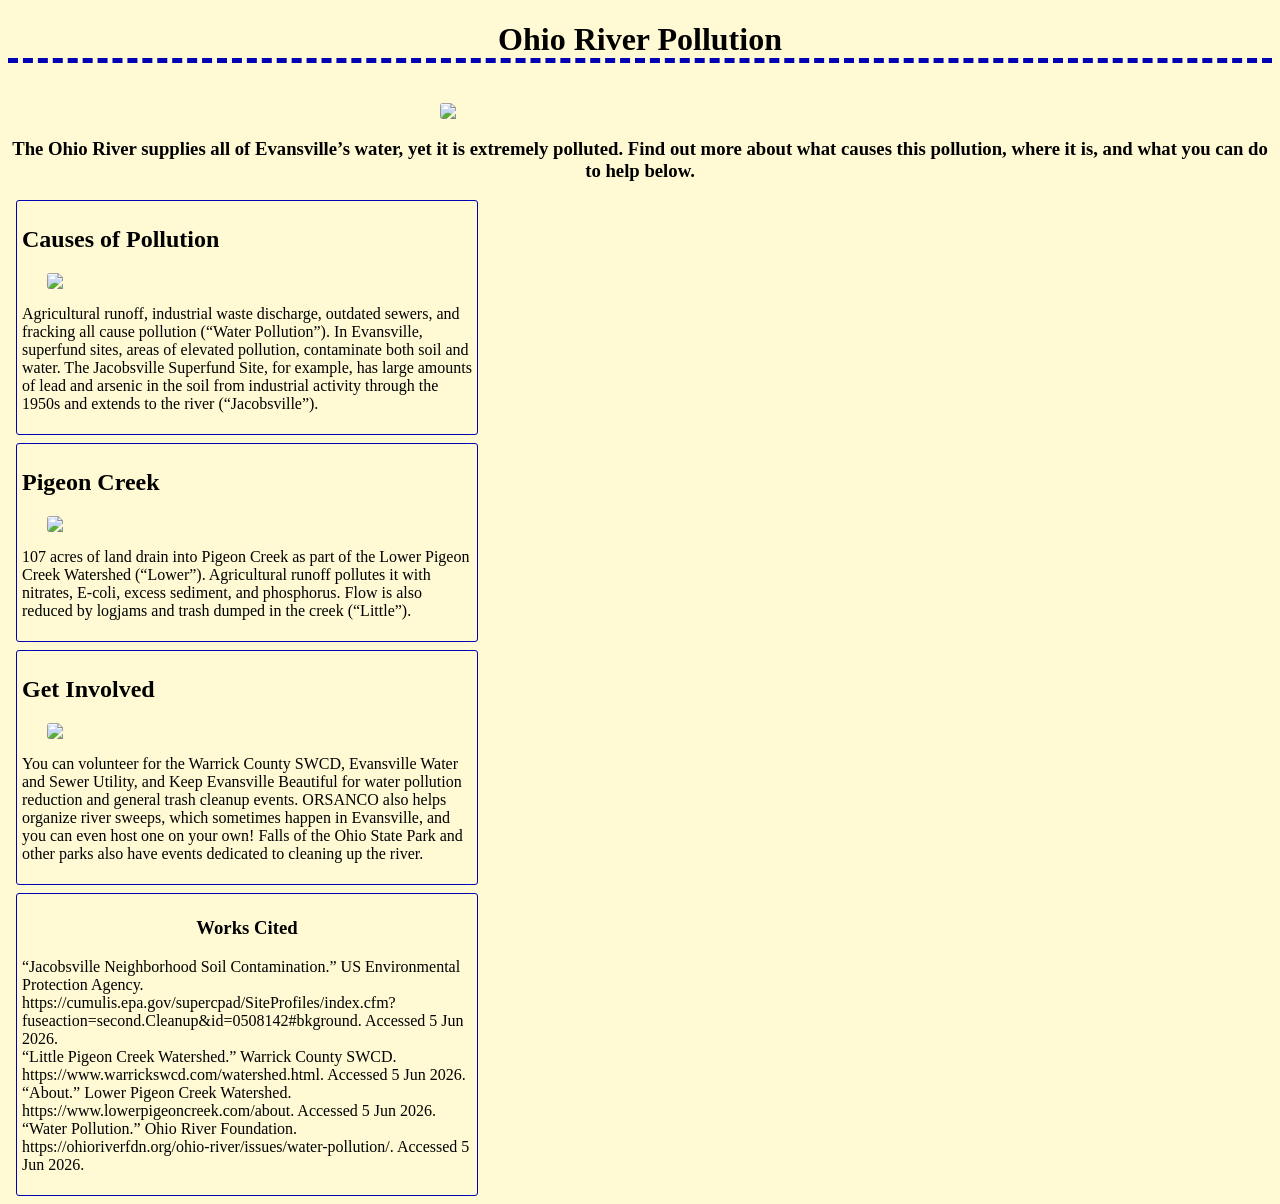
==== index.html @ 0ea4a551 "Mess with cards" ====
<!DOCTYPE html>
<html>

<head>
  <title>Website for Change</title>
  <link href="style.css" rel="stylesheet" type="text/css" />
</head>

<body>
  <h1>Ohio River Pollution</h1>
  <br>
  <!-- Change the image below to one you want to use. -->
  <img
    src="https://www.courierpress.com/gcdn/-mm-/7a24e062f9c97253be5fe257a14c345c5b08b4de/c=0-159-1997-1287/local/-/media/2018/06/26/INGroup/Evansville/636656461226740994-20180622-kcmarinapointeview.JPG?width=660&height=373&fit=crop&format=pjpg&auto=webp">
  <h3> The Ohio River supplies all of Evansville’s water, yet it is extremely polluted. Find out more about what causes
    this pollution, where it is, and what you can do to help below.</h2>
    <div class="section-container">
      <div class="section">
        <h2>Causes of Pollution</h2>
        <img src="https://npr.brightspotcdn.com/74/9f/9ac2e929409ba7466819f3d42714/flood.jpg">
        <!-- Add text, images, and links for section 1 below. -->
        <p>Agricultural runoff, industrial waste discharge, outdated sewers, and fracking all cause pollution (“Water
          Pollution”). In Evansville, superfund sites, areas of elevated pollution, contaminate both soil and water. The
          Jacobsville Superfund Site, for example, has large amounts of lead and arsenic in the soil from industrial
          activity through the 1950s and extends to the river (“Jacobsville”).</p>


      </div>
      <div class="section">
        <h2>Pigeon Creek</h2>
        <!-- Add text, images, and links for section 2 below. -->
        <img
          src="https://www.courierpress.com/gcdn/presto/2019/07/24/PEVC/3b542f86-51b1-403f-b3e9-853842a06d36-Pigeon_Creek_02.JPG?crop=4938,2778,x0,y508">
        <p>107 acres of land drain into Pigeon Creek as part of the Lower Pigeon Creek Watershed (“Lower”). Agricultural
          runoff pollutes it with nitrates, E-coli, excess sediment, and phosphorus. Flow is also reduced by logjams and
          trash dumped in the creek (“Little”).
        </p>

      </div>
      <div class="section">
        <h2>Get Involved</h2>
        <!-- Add text, images, and links for section 3 below. -->
        <img
          src="https://images.squarespace-cdn.com/content/v1/5d89357a7bee2411b83265e4/48ced325-f330-46ae-9926-17168cbb31d2/HW-Layer_2024-05_51+SM.jpg">
        <p>You can volunteer for the Warrick County SWCD, Evansville Water and Sewer Utility, and Keep Evansville
          Beautiful for water pollution reduction and general trash cleanup events. ORSANCO also helps organize river
          sweeps, which sometimes happen in Evansville, and you can even host one on your own! Falls of the Ohio State
          Park and other parks also have events dedicated to cleaning up the river.</p>

      </div>
    </div>
    <div>
      <div class="section">
        <h3>Works Cited</h3>
        <p>
          “Jacobsville Neighborhood Soil Contamination.” US Environmental Protection Agency.
          https://cumulis.epa.gov/supercpad/SiteProfiles/index.cfm?fuseaction=second.Cleanup&id=0508142#bkground.
          Accessed
          5 Jun 2026. <br>
          “Little Pigeon Creek Watershed.” Warrick County SWCD. https://www.warrickswcd.com/watershed.html. Accessed 5
          Jun
          2026. <br>
          “About.” Lower Pigeon Creek Watershed. https://www.lowerpigeoncreek.com/about. Accessed 5 Jun 2026. <br>
          “Water Pollution.” Ohio River Foundation. https://ohioriverfdn.org/ohio-river/issues/water-pollution/.
          Accessed
          5 Jun 2026. <br>

        </p>
      </div>
    </div>
</body>

</html>
---- style.css ----
/* The code below centers the text of all h1's on the page. */

h1 {
    text-align:center;
    border-bottom: 5px dashed rgb(0, 0, 181);
    
}

/* The code below centers all images on the page and gives them a width of 400px. */
img {
  display: block;
  margin-left: auto;
  margin-right: auto;
  border-radius: 3px;
  width:400px;
}

/* The code below centers the text of all h2's on the page. */
h3 {
    text-align:center;
}

/* The code below aligns all the sections horizontally on the bottom. */
.section-container {
    display:flexbox;
    justify-content: flex-start;
}

/* The code below a solid black border to section and puts space between them (the margin). */
.section {
    width: 450px;
    border: 1px rgb(0, 0, 181) ridge;
    margin: 8px;
    padding: 5px;
    border-radius: 3px;
}

body{
    background-color: rgb(255, 250, 212);
}
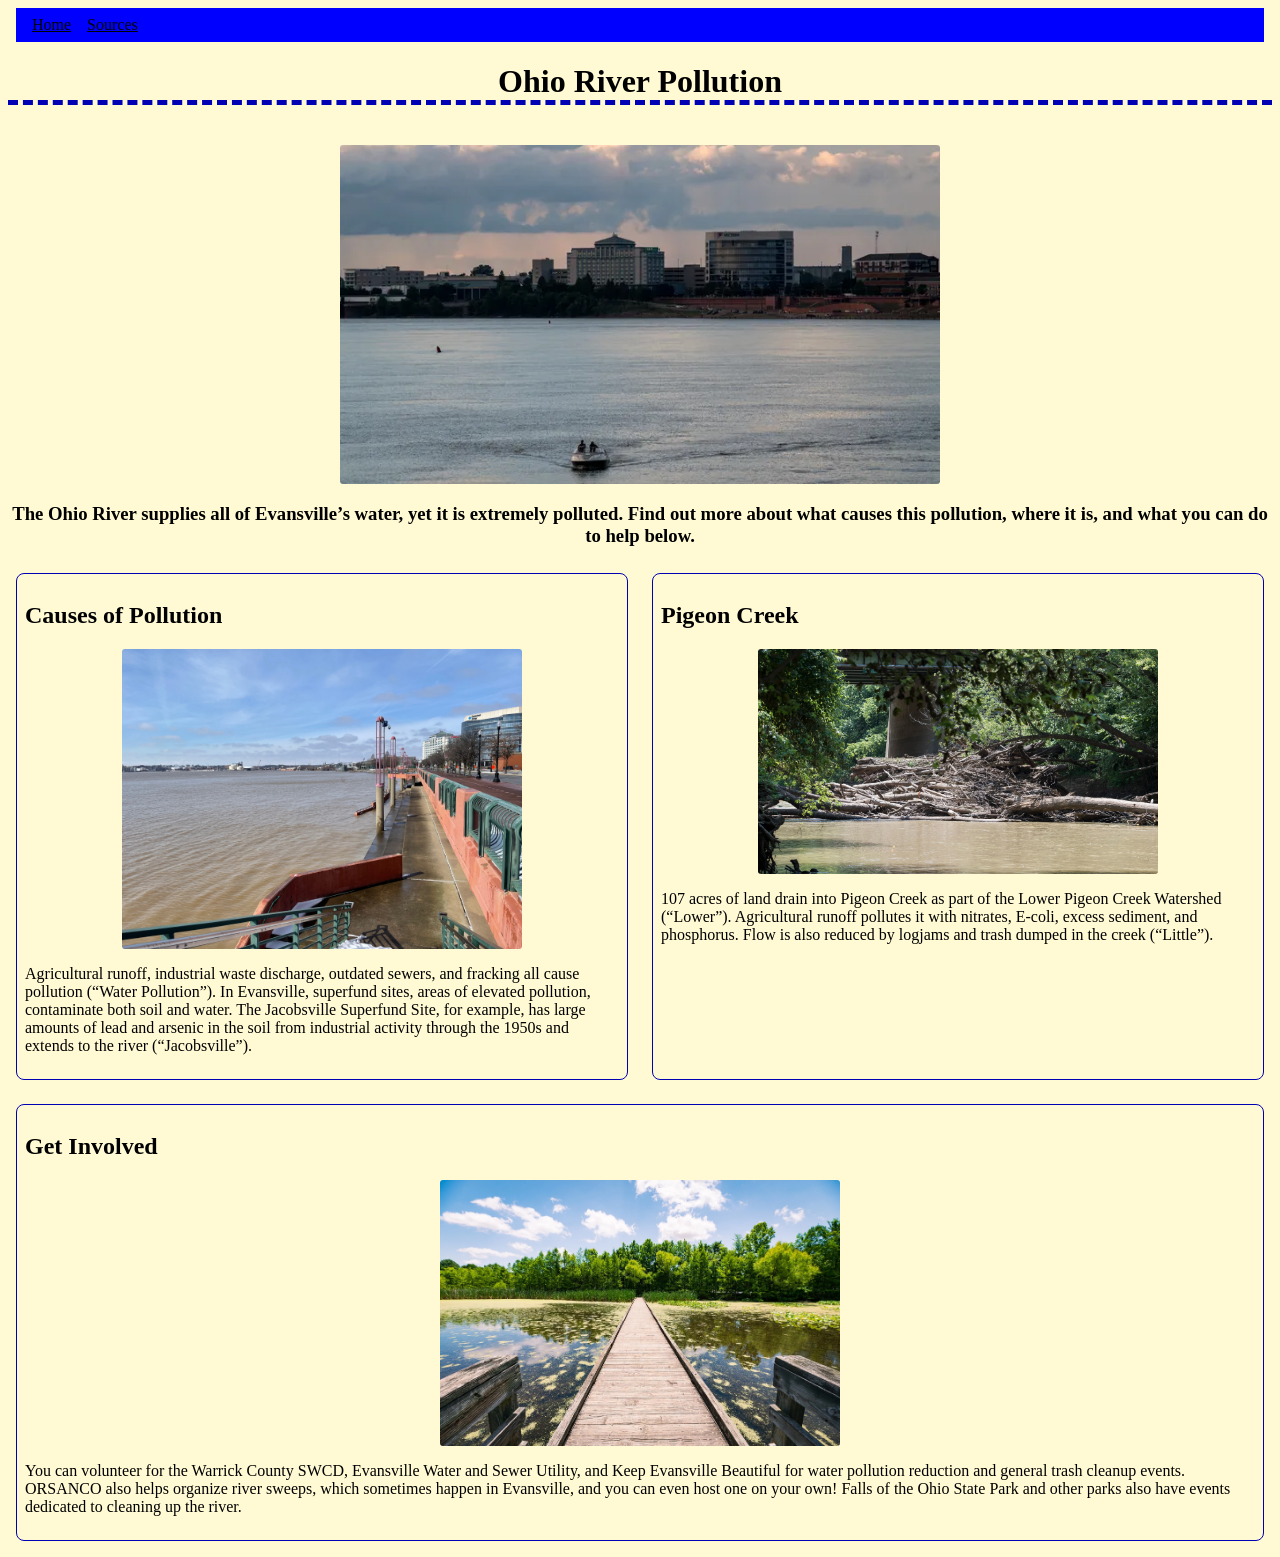
==== commit 44563ba5: "Major Revision 1 Move images to files, make separate sources page" ====
--- a/index.html
+++ b/index.html
@@ -7,17 +7,21 @@
 </head>
 
 <body>
+  <div class="navbar">
+    <a href = "index.html">Home</a>
+    <a href = "sources.html">Sources</a>
+  </div>
+
   <h1>Ohio River Pollution</h1>
   <br>
   <!-- Change the image below to one you want to use. -->
-  <img
-    src="https://www.courierpress.com/gcdn/-mm-/7a24e062f9c97253be5fe257a14c345c5b08b4de/c=0-159-1997-1287/local/-/media/2018/06/26/INGroup/Evansville/636656461226740994-20180622-kcmarinapointeview.JPG?width=660&height=373&fit=crop&format=pjpg&auto=webp">
+  <img style="width: 600px" alt="Boat on Ohio River" src="Assets\boat-on-ohio.webp">
   <h3> The Ohio River supplies all of Evansville’s water, yet it is extremely polluted. Find out more about what causes
     this pollution, where it is, and what you can do to help below.</h2>
     <div class="section-container">
       <div class="section">
         <h2>Causes of Pollution</h2>
-        <img src="https://npr.brightspotcdn.com/74/9f/9ac2e929409ba7466819f3d42714/flood.jpg">
+        <img alt="Flood in Evansville" src="Assets\dress-plaza-flood.jpg">
         <!-- Add text, images, and links for section 1 below. -->
         <p>Agricultural runoff, industrial waste discharge, outdated sewers, and fracking all cause pollution (“Water
           Pollution”). In Evansville, superfund sites, areas of elevated pollution, contaminate both soil and water. The
@@ -29,8 +33,7 @@
       <div class="section">
         <h2>Pigeon Creek</h2>
         <!-- Add text, images, and links for section 2 below. -->
-        <img
-          src="https://www.courierpress.com/gcdn/presto/2019/07/24/PEVC/3b542f86-51b1-403f-b3e9-853842a06d36-Pigeon_Creek_02.JPG?crop=4938,2778,x0,y508">
+        <img alt="Flooded Pigeon Creek" src="Assets\pigeon-creek-flood.webp">
         <p>107 acres of land drain into Pigeon Creek as part of the Lower Pigeon Creek Watershed (“Lower”). Agricultural
           runoff pollutes it with nitrates, E-coli, excess sediment, and phosphorus. Flow is also reduced by logjams and
           trash dumped in the creek (“Little”).
@@ -40,34 +43,13 @@
       <div class="section">
         <h2>Get Involved</h2>
         <!-- Add text, images, and links for section 3 below. -->
-        <img
-          src="https://images.squarespace-cdn.com/content/v1/5d89357a7bee2411b83265e4/48ced325-f330-46ae-9926-17168cbb31d2/HW-Layer_2024-05_51+SM.jpg">
+        <img alt="Howell Wetlands" src="Assets\howell-wetlands.webp">
         <p>You can volunteer for the Warrick County SWCD, Evansville Water and Sewer Utility, and Keep Evansville
           Beautiful for water pollution reduction and general trash cleanup events. ORSANCO also helps organize river
           sweeps, which sometimes happen in Evansville, and you can even host one on your own! Falls of the Ohio State
           Park and other parks also have events dedicated to cleaning up the river.</p>
 
       </div>
-    </div>
-    <div>
-      <div class="section">
-        <h3>Works Cited</h3>
-        <p>
-          “Jacobsville Neighborhood Soil Contamination.” US Environmental Protection Agency.
-          https://cumulis.epa.gov/supercpad/SiteProfiles/index.cfm?fuseaction=second.Cleanup&id=0508142#bkground.
-          Accessed
-          5 Jun 2026. <br>
-          “Little Pigeon Creek Watershed.” Warrick County SWCD. https://www.warrickswcd.com/watershed.html. Accessed 5
-          Jun
-          2026. <br>
-          “About.” Lower Pigeon Creek Watershed. https://www.lowerpigeoncreek.com/about. Accessed 5 Jun 2026. <br>
-          “Water Pollution.” Ohio River Foundation. https://ohioriverfdn.org/ohio-river/issues/water-pollution/.
-          Accessed
-          5 Jun 2026. <br>
-
-        </p>
-      </div>
-    </div>
 </body>
 
 </html>
--- a/style.css
+++ b/style.css
@@ -1,40 +1,56 @@
 /* The code below centers the text of all h1's on the page. */
 
 h1 {
-    text-align:center;
+    text-align: center;
     border-bottom: 5px dashed rgb(0, 0, 181);
-    
+
 }
 
 /* The code below centers all images on the page and gives them a width of 400px. */
 img {
-  display: block;
-  margin-left: auto;
-  margin-right: auto;
-  border-radius: 3px;
-  width:400px;
+    display: block;
+    margin-left: auto;
+    margin-right: auto;
+    border-radius: 3px;
+    width: 400px;
 }
 
 /* The code below centers the text of all h2's on the page. */
 h3 {
-    text-align:center;
+    text-align: center;
 }
 
 /* The code below aligns all the sections horizontally on the bottom. */
 .section-container {
-    display:flexbox;
-    justify-content: flex-start;
+    display: flex;
+    flex-wrap: wrap;
+    gap: 8px;
 }
 
 /* The code below a solid black border to section and puts space between them (the margin). */
 .section {
-    width: 450px;
     border: 1px rgb(0, 0, 181) ridge;
-    margin: 8px;
-    padding: 5px;
-    border-radius: 3px;
+    flex: 1 1 400px;
+    padding: 8px;
+    border-radius: 8px;
+    margin: 8px
 }
 
-body{
+body {
     background-color: rgb(255, 250, 212);
 }
+
+.navbar{
+    display: flex;
+    justify-content: flex-start;
+    background-color: rgb(0, 0, 255);
+    padding: 8px;
+    margin: 8px;
+    color: black;
+}
+
+a{
+    color: black;
+    margin-left: 8px;
+    margin-right: 8px;
+}
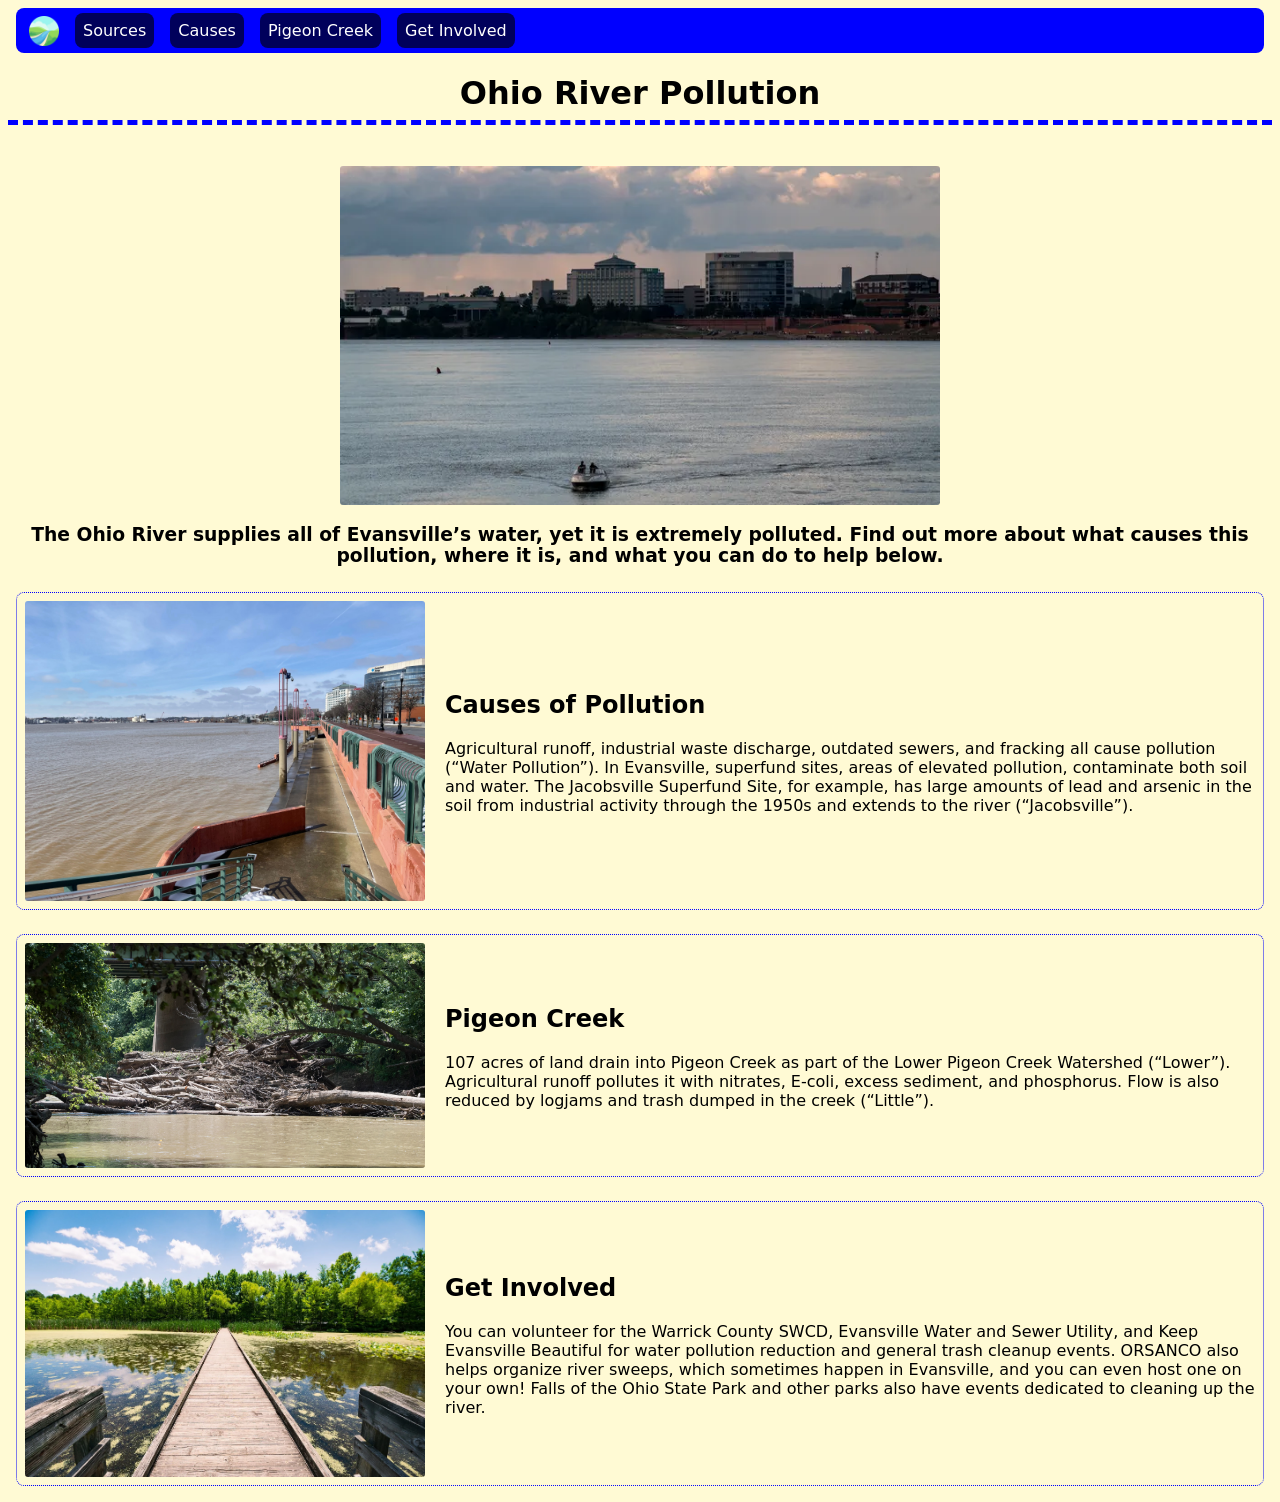
==== commit 99260bff: "Boxes and Navbar fix boxes and add navbar for in-page nav" ====
--- a/index.html
+++ b/index.html
@@ -8,8 +8,11 @@
 
 <body>
   <div class="navbar">
-    <a href = "index.html">Home</a>
-    <a href = "sources.html">Sources</a>
+    <a href="index.html"><img style="width: 30px; margin: auto;" src="Assets\river-icon.png"></a>
+    <a href="sources.html" class="navbar-icon">Sources</a>
+    <a href="#causes" class="navbar-icon">Causes</a>
+    <a href="#pigeon" class="navbar-icon">Pigeon Creek</a>
+    <a href="#involved" class="navbar-icon">Get Involved</a>
   </div>
 
   <h1>Ohio River Pollution</h1>
@@ -17,39 +20,48 @@
   <!-- Change the image below to one you want to use. -->
   <img style="width: 600px" alt="Boat on Ohio River" src="Assets\boat-on-ohio.webp">
   <h3> The Ohio River supplies all of Evansville’s water, yet it is extremely polluted. Find out more about what causes
-    this pollution, where it is, and what you can do to help below.</h2>
-    <div class="section-container">
-      <div class="section">
+    this pollution, where it is, and what you can do to help below.</h3>
+  <div class="section-container">
+    <div class="section" id = "causes">
+      <img alt="Flood in Evansville" src="Assets\dress-plaza-flood.jpg" class="section-image">
+      <div class="section-text">
         <h2>Causes of Pollution</h2>
-        <img alt="Flood in Evansville" src="Assets\dress-plaza-flood.jpg">
-        <!-- Add text, images, and links for section 1 below. -->
         <p>Agricultural runoff, industrial waste discharge, outdated sewers, and fracking all cause pollution (“Water
           Pollution”). In Evansville, superfund sites, areas of elevated pollution, contaminate both soil and water. The
           Jacobsville Superfund Site, for example, has large amounts of lead and arsenic in the soil from industrial
           activity through the 1950s and extends to the river (“Jacobsville”).</p>
 
+      </div>
 
-      </div>
-      <div class="section">
+
+    </div>
+    <div class="section" id = "pigeon">
+      <img alt="Flooded Pigeon Creek" src="Assets\pigeon-creek-flood.webp" class="section-image">
+      <div class="section-text">
         <h2>Pigeon Creek</h2>
-        <!-- Add text, images, and links for section 2 below. -->
-        <img alt="Flooded Pigeon Creek" src="Assets\pigeon-creek-flood.webp">
-        <p>107 acres of land drain into Pigeon Creek as part of the Lower Pigeon Creek Watershed (“Lower”). Agricultural
-          runoff pollutes it with nitrates, E-coli, excess sediment, and phosphorus. Flow is also reduced by logjams and
+        <p>107 acres of land drain into Pigeon Creek as part of the Lower Pigeon Creek Watershed (“Lower”).
+          Agricultural
+          runoff pollutes it with nitrates, E-coli, excess sediment, and phosphorus. Flow is also reduced by logjams
+          and
           trash dumped in the creek (“Little”).
         </p>
+      </div>
 
-      </div>
-      <div class="section">
+
+    </div>
+    <div class="section" id = "involved">
+      <img alt="Howell Wetlands" src="Assets\howell-wetlands.webp " class="section-image">
+      <div class="section-text">
         <h2>Get Involved</h2>
-        <!-- Add text, images, and links for section 3 below. -->
-        <img alt="Howell Wetlands" src="Assets\howell-wetlands.webp">
         <p>You can volunteer for the Warrick County SWCD, Evansville Water and Sewer Utility, and Keep Evansville
           Beautiful for water pollution reduction and general trash cleanup events. ORSANCO also helps organize river
           sweeps, which sometimes happen in Evansville, and you can even host one on your own! Falls of the Ohio State
           Park and other parks also have events dedicated to cleaning up the river.</p>
+      </div>
 
-      </div>
+
+
+    </div>
 </body>
 
 </html>
--- a/style.css
+++ b/style.css
@@ -2,8 +2,19 @@
 
 h1 {
     text-align: center;
-    border-bottom: 5px dashed rgb(0, 0, 181);
+    border-bottom: 5px dashed rgb(0, 0, 255);
+    padding-bottom: 8px;
+    
 
+}
+
+.animation-box{
+    width: 400px;
+    padding: auto;
+    background-color: white;
+    cursor: pointer;
+    
+    
 }
 
 /* The code below centers all images on the page and gives them a width of 400px. */
@@ -29,28 +40,55 @@
 
 /* The code below a solid black border to section and puts space between them (the margin). */
 .section {
-    border: 1px rgb(0, 0, 181) ridge;
-    flex: 1 1 400px;
+    border: 1px rgb(0, 0, 255) dotted;
     padding: 8px;
     border-radius: 8px;
-    margin: 8px
+    margin: 8px;
+    display: flex;
+    align-items: center;
+}
+
+.section-image {
+    width: 400px;
+    margin-right: 20px;
+}
+.section-text {
+    flex: 1;
 }
 
 body {
     background-color: rgb(255, 250, 212);
+    font-family: system-ui, -apple-system, BlinkMacSystemFont, 'Segoe UI', Roboto, Oxygen, Ubuntu, Cantarell, 'Open Sans', 'Helvetica Neue', sans-serif;
 }
 
 .navbar{
     display: flex;
     justify-content: flex-start;
     background-color: rgb(0, 0, 255);
-    padding: 8px;
+    padding: 5px;
     margin: 8px;
     color: black;
+    border-radius: 8px;
+    align-items: center;
+    position: sticky;
+}
+
+.navbar-icon{
+    display:flex;
+    justify-content: flex-start;
+    background-color: rgb(0, 0, 91);
+    color:white;
+    padding: 8px;
+    margin-left: 8px;
+    margin-right: 8px;
+    cursor:pointer;
+    border-color: black;
+    border-radius: 8px;
 }
 
 a{
     color: black;
     margin-left: 8px;
     margin-right: 8px;
+    text-decoration: none;
 }
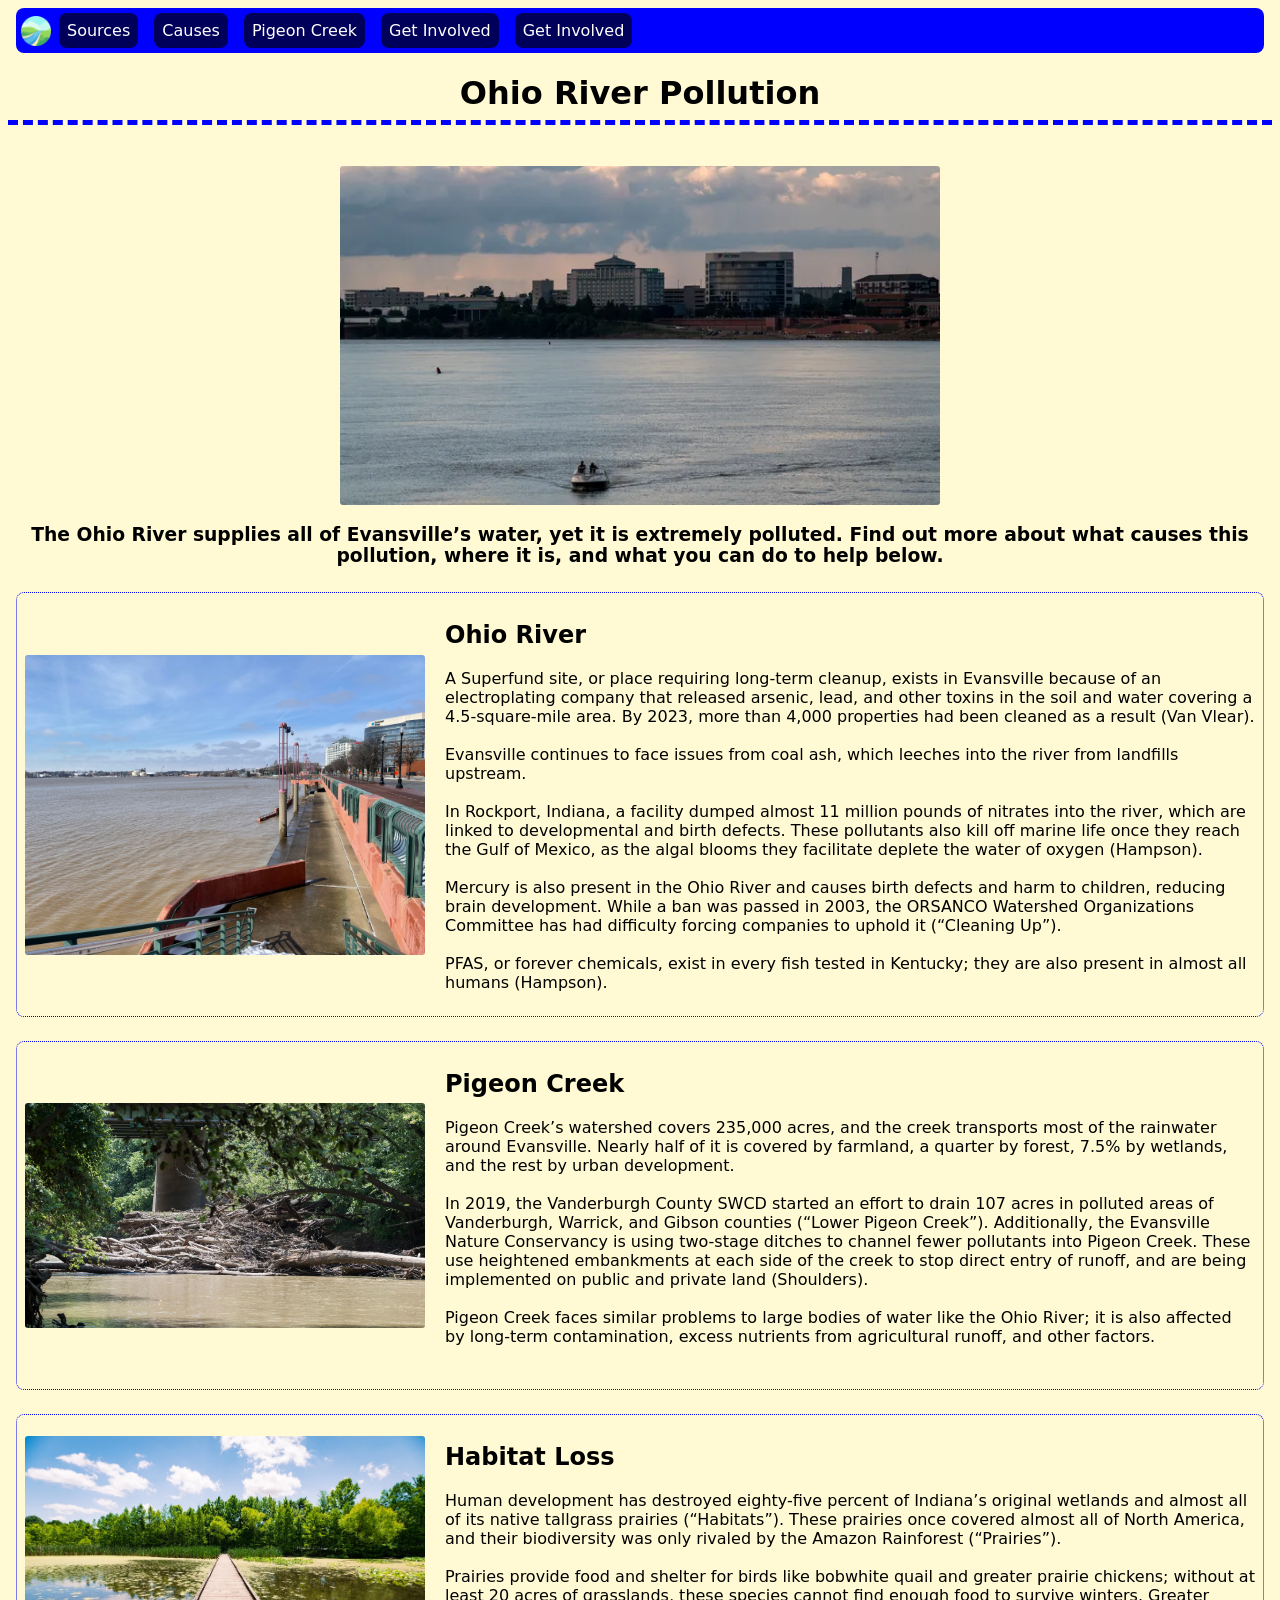
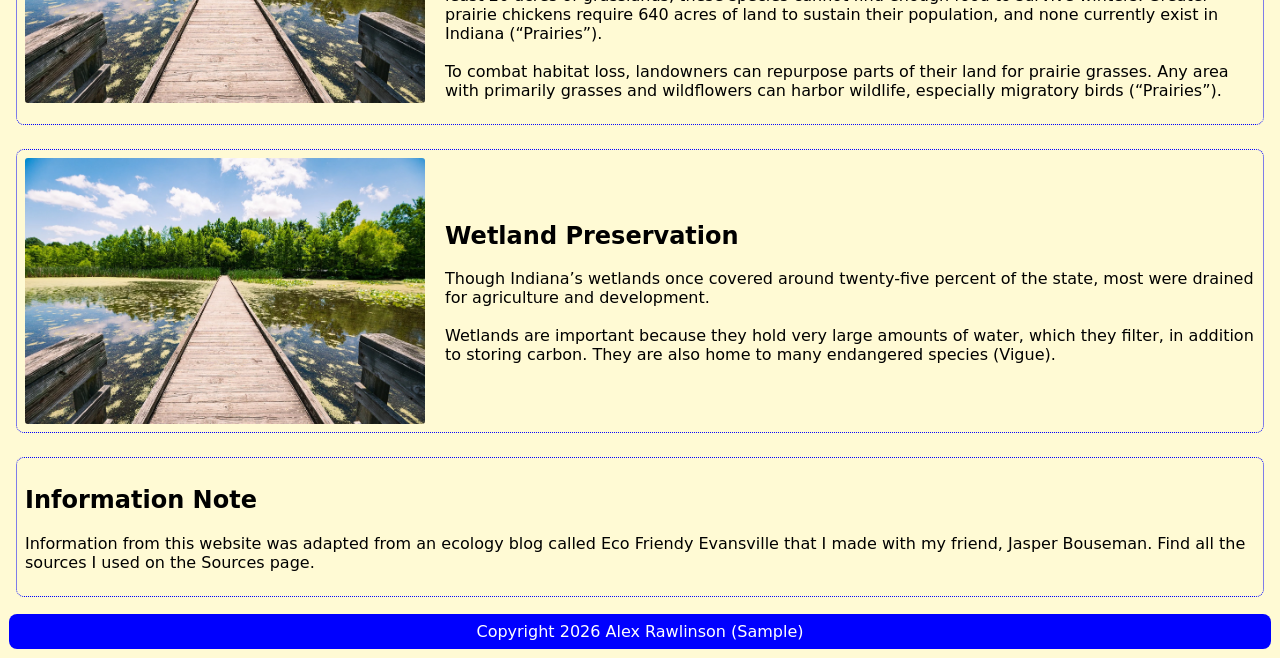
==== commit 012c0999: "sizing, info, sections change image size on hover, use ecofriendlyevv as a source" ====
--- a/index.html
+++ b/index.html
@@ -10,9 +10,10 @@
   <div class="navbar">
     <a href="index.html"><img style="width: 30px; margin: auto;" src="Assets\river-icon.png"></a>
     <a href="sources.html" class="navbar-icon">Sources</a>
-    <a href="#causes" class="navbar-icon">Causes</a>
+    <a href="#ohio" class="navbar-icon">Causes</a>
     <a href="#pigeon" class="navbar-icon">Pigeon Creek</a>
-    <a href="#involved" class="navbar-icon">Get Involved</a>
+    <a href="#habitat" class="navbar-icon">Get Involved</a>
+    <a href="#wetland" class="navbar-icon">Get Involved</a>
   </div>
 
   <h1>Ohio River Pollution</h1>
@@ -22,46 +23,94 @@
   <h3> The Ohio River supplies all of Evansville’s water, yet it is extremely polluted. Find out more about what causes
     this pollution, where it is, and what you can do to help below.</h3>
   <div class="section-container">
-    <div class="section" id = "causes">
+    <div class="section" id="ohio">
       <img alt="Flood in Evansville" src="Assets\dress-plaza-flood.jpg" class="section-image">
       <div class="section-text">
-        <h2>Causes of Pollution</h2>
-        <p>Agricultural runoff, industrial waste discharge, outdated sewers, and fracking all cause pollution (“Water
-          Pollution”). In Evansville, superfund sites, areas of elevated pollution, contaminate both soil and water. The
-          Jacobsville Superfund Site, for example, has large amounts of lead and arsenic in the soil from industrial
-          activity through the 1950s and extends to the river (“Jacobsville”).</p>
+        <h2>Ohio River</h2>
+        <p>A Superfund site, or place requiring long-term cleanup, exists in Evansville because of an electroplating
+          company that released arsenic, lead, and other toxins in the soil and water covering a 4.5-square-mile area.
+          By 2023, more than 4,000 properties had been cleaned as a result (Van Vlear). <br><br>
+
+          Evansville continues to face issues from coal ash, which leeches into the river from landfills upstream.
+          <br><br>
+
+          In Rockport, Indiana, a facility dumped almost 11 million pounds of nitrates into the river, which are linked
+          to developmental and birth defects. These pollutants also kill off marine life once they reach the Gulf of
+          Mexico, as the algal blooms they facilitate deplete the water of oxygen (Hampson). <br><br>
+
+          Mercury is also present in the Ohio River and causes birth defects and harm to children, reducing brain
+          development. While a ban was passed in 2003, the ORSANCO Watershed Organizations Committee has had difficulty
+          forcing companies to uphold it (“Cleaning Up”). <br><br>
+
+          PFAS, or forever chemicals, exist in every fish tested in Kentucky; they are also present in almost all humans
+          (Hampson).
+        </p>
 
       </div>
 
 
     </div>
-    <div class="section" id = "pigeon">
+    <div class="section" id="pigeon">
       <img alt="Flooded Pigeon Creek" src="Assets\pigeon-creek-flood.webp" class="section-image">
       <div class="section-text">
         <h2>Pigeon Creek</h2>
-        <p>107 acres of land drain into Pigeon Creek as part of the Lower Pigeon Creek Watershed (“Lower”).
-          Agricultural
-          runoff pollutes it with nitrates, E-coli, excess sediment, and phosphorus. Flow is also reduced by logjams
-          and
-          trash dumped in the creek (“Little”).
+        <p>Pigeon Creek’s watershed covers 235,000 acres, and the creek transports most of the rainwater around
+          Evansville. Nearly half of it is covered by farmland, a quarter by forest, 7.5% by wetlands, and the rest by
+          urban development. <br><br>
+
+          In 2019, the Vanderburgh County SWCD started an effort to drain 107 acres in polluted areas of Vanderburgh,
+          Warrick, and Gibson counties (“Lower Pigeon Creek”). Additionally, the Evansville Nature Conservancy is using
+          two-stage ditches to channel fewer pollutants into Pigeon Creek. These use heightened embankments at each side
+          of the creek to stop direct entry of runoff, and are being implemented on public and private land (Shoulders).
+          <br><br>
+
+          Pigeon Creek faces similar problems to large bodies of water like the Ohio River; it is also affected by
+          long-term contamination, excess nutrients from agricultural runoff, and other factors. <br><br>
         </p>
       </div>
 
 
     </div>
-    <div class="section" id = "involved">
+    <div class="section" id="habitat">
       <img alt="Howell Wetlands" src="Assets\howell-wetlands.webp " class="section-image">
       <div class="section-text">
-        <h2>Get Involved</h2>
-        <p>You can volunteer for the Warrick County SWCD, Evansville Water and Sewer Utility, and Keep Evansville
-          Beautiful for water pollution reduction and general trash cleanup events. ORSANCO also helps organize river
-          sweeps, which sometimes happen in Evansville, and you can even host one on your own! Falls of the Ohio State
-          Park and other parks also have events dedicated to cleaning up the river.</p>
+        <h2>Habitat Loss</h2>
+        <p>Human development has destroyed eighty-five percent of Indiana’s original wetlands and almost all of its
+          native tallgrass prairies (“Habitats”). These prairies once covered almost all of North America, and their
+          biodiversity was only rivaled by the Amazon Rainforest (“Prairies”).<br><br>
+
+          Prairies provide food and shelter for birds like bobwhite quail and greater prairie chickens; without at least
+          20 acres of grasslands, these species cannot find enough food to survive winters. Greater prairie chickens
+          require 640 acres of land to sustain their population, and none currently exist in Indiana (“Prairies”).
+          <br><br>
+
+          To combat habitat loss, landowners can repurpose parts of their land for prairie grasses. Any area with
+          primarily grasses and wildflowers can harbor wildlife, especially migratory birds (“Prairies”).
+        </p>
+      </div>
+    </div>
+
+    <div class="section" id="wetland">
+      <img alt="Howell Wetlands" src="Assets\howell-wetlands.webp " class="section-image">
+      <div class="section-text">
+        <h2>Wetland Preservation</h2>
+        <p>Though Indiana’s wetlands once covered around twenty-five percent of the state, most were drained for
+          agriculture and development. <br><br>
+
+          Wetlands are important because they hold very large amounts of water, which they filter, in addition to
+          storing carbon. They are also home to many endangered species (Vigue).</p>
+      </div>
+    </div>
+    <div class="section" id="note">
+      <div class="section-text">
+        <h2>Information Note</h2>
+        <p>Information from this website was adapted from an ecology blog called Eco Friendy Evansville that I made with my friend, Jasper Bouseman. Find
+          all the sources I used on the <a href = "sources.html">Sources</a> page.</p>
       </div>
 
+    </div>
+    <p class="bottom-bar">Copyright 2026 Alex Rawlinson (Sample)</p>
 
-
-    </div>
 </body>
 
 </html>
--- a/style.css
+++ b/style.css
@@ -4,17 +4,22 @@
     text-align: center;
     border-bottom: 5px dashed rgb(0, 0, 255);
     padding-bottom: 8px;
-    
+
 
 }
 
-.animation-box{
+.animation-box {
     width: 400px;
     padding: auto;
     background-color: white;
     cursor: pointer;
-    
-    
+
+
+}
+
+img:hover {
+    scale: 1.05;
+    transition-duration: 0.1s;
 }
 
 /* The code below centers all images on the page and gives them a width of 400px. */
@@ -52,6 +57,7 @@
     width: 400px;
     margin-right: 20px;
 }
+
 .section-text {
     flex: 1;
 }
@@ -61,7 +67,7 @@
     font-family: system-ui, -apple-system, BlinkMacSystemFont, 'Segoe UI', Roboto, Oxygen, Ubuntu, Cantarell, 'Open Sans', 'Helvetica Neue', sans-serif;
 }
 
-.navbar{
+.navbar {
     display: flex;
     justify-content: flex-start;
     background-color: rgb(0, 0, 255);
@@ -73,22 +79,42 @@
     position: sticky;
 }
 
-.navbar-icon{
-    display:flex;
+.navbar-icon {
+    display: flex;
     justify-content: flex-start;
     background-color: rgb(0, 0, 91);
-    color:white;
+    color: white;
     padding: 8px;
     margin-left: 8px;
     margin-right: 8px;
-    cursor:pointer;
+    cursor: pointer;
     border-color: black;
     border-radius: 8px;
 }
 
-a{
+.navbar-icon:hover {
+    scale: 1.05;
+    transition-duration: 0.1s;
+}
+
+a {
     color: black;
-    margin-left: 8px;
-    margin-right: 8px;
     text-decoration: none;
+    font-size: auto;
+}
+
+a :hover {
+    font-weight: bolder;
+}
+
+.bottom-bar {
+    display: block;
+    text-align: center;
+    background-color: rgb(0, 0, 255);
+    border-radius: 8px;
+    padding: 8px;
+    margin: 1px;
+    color: rgb(255, 255, 255);
+    align-items: center;
+    flex-grow: 1;
 }
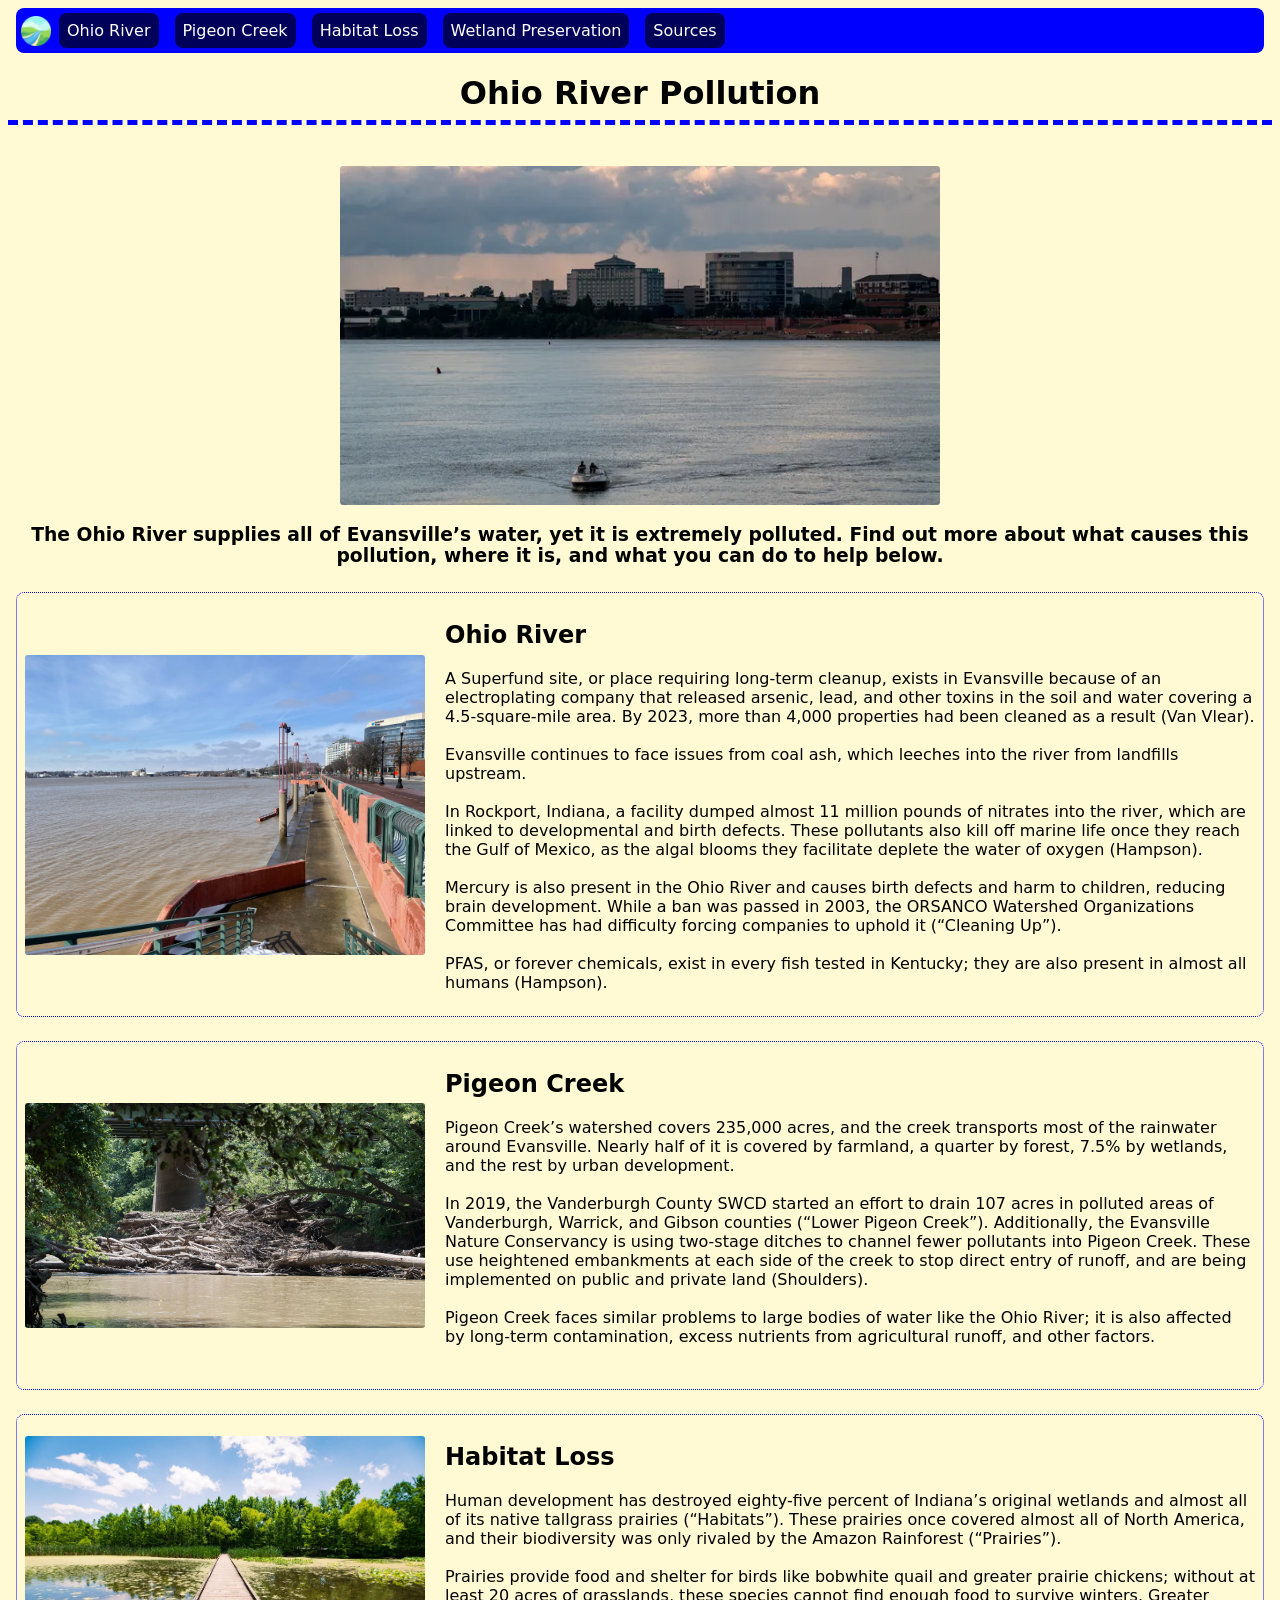
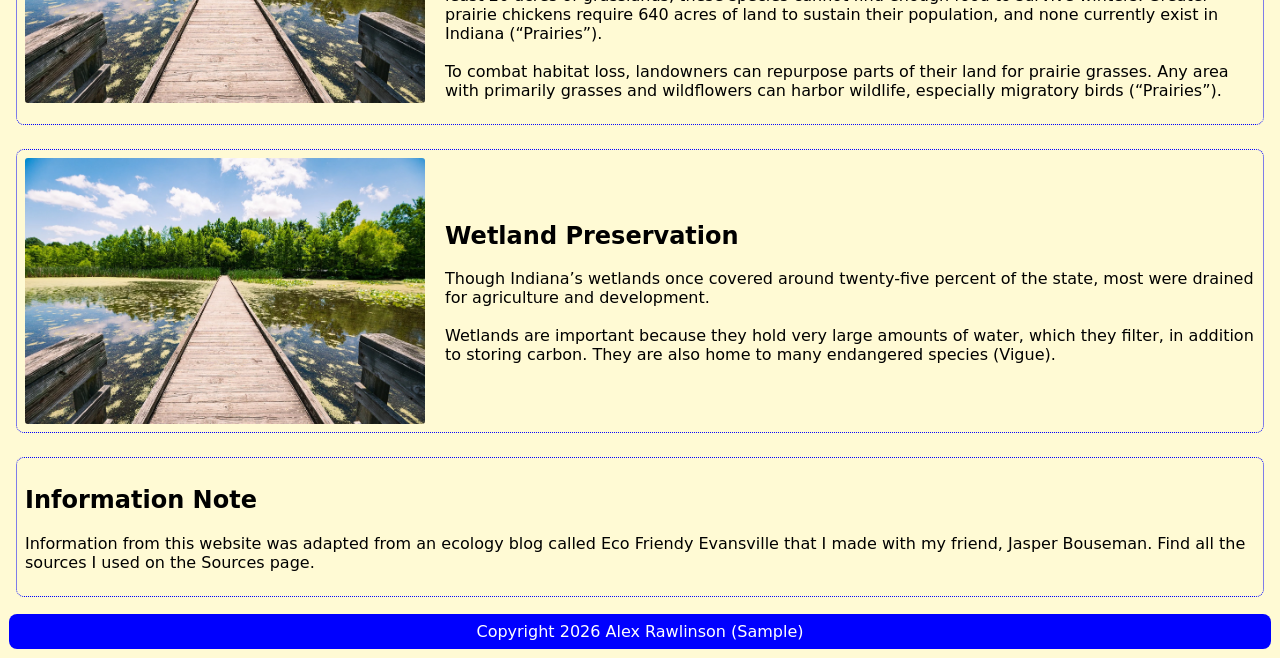
==== commit eb556b93: "scrolling and mobile add smooth scrolling and work on mobile interface" ====
--- a/index.html
+++ b/index.html
@@ -7,13 +7,13 @@
 </head>
 
 <body>
-  <div class="navbar">
+  <div class="navbar" style="position: static;">
     <a href="index.html"><img style="width: 30px; margin: auto;" src="Assets\river-icon.png"></a>
+    <a href="#ohio" class="navbar-icon">Ohio River</a>
+    <a href="#pigeon" class="navbar-icon">Pigeon Creek</a>
+    <a href="#habitat" class="navbar-icon">Habitat Loss</a>
+    <a href="#wetland" class="navbar-icon">Wetland Preservation</a>
     <a href="sources.html" class="navbar-icon">Sources</a>
-    <a href="#ohio" class="navbar-icon">Causes</a>
-    <a href="#pigeon" class="navbar-icon">Pigeon Creek</a>
-    <a href="#habitat" class="navbar-icon">Get Involved</a>
-    <a href="#wetland" class="navbar-icon">Get Involved</a>
   </div>
 
   <h1>Ohio River Pollution</h1>
--- a/style.css
+++ b/style.css
@@ -1,4 +1,10 @@
 /* The code below centers the text of all h1's on the page. */
+
+/*makes it scroll nicely*/
+html{
+    scroll-behavior: smooth;
+}
+
 
 h1 {
     text-align: center;
@@ -50,6 +56,7 @@
     border-radius: 8px;
     margin: 8px;
     display: flex;
+    flex-wrap: wrap;
     align-items: center;
 }
 
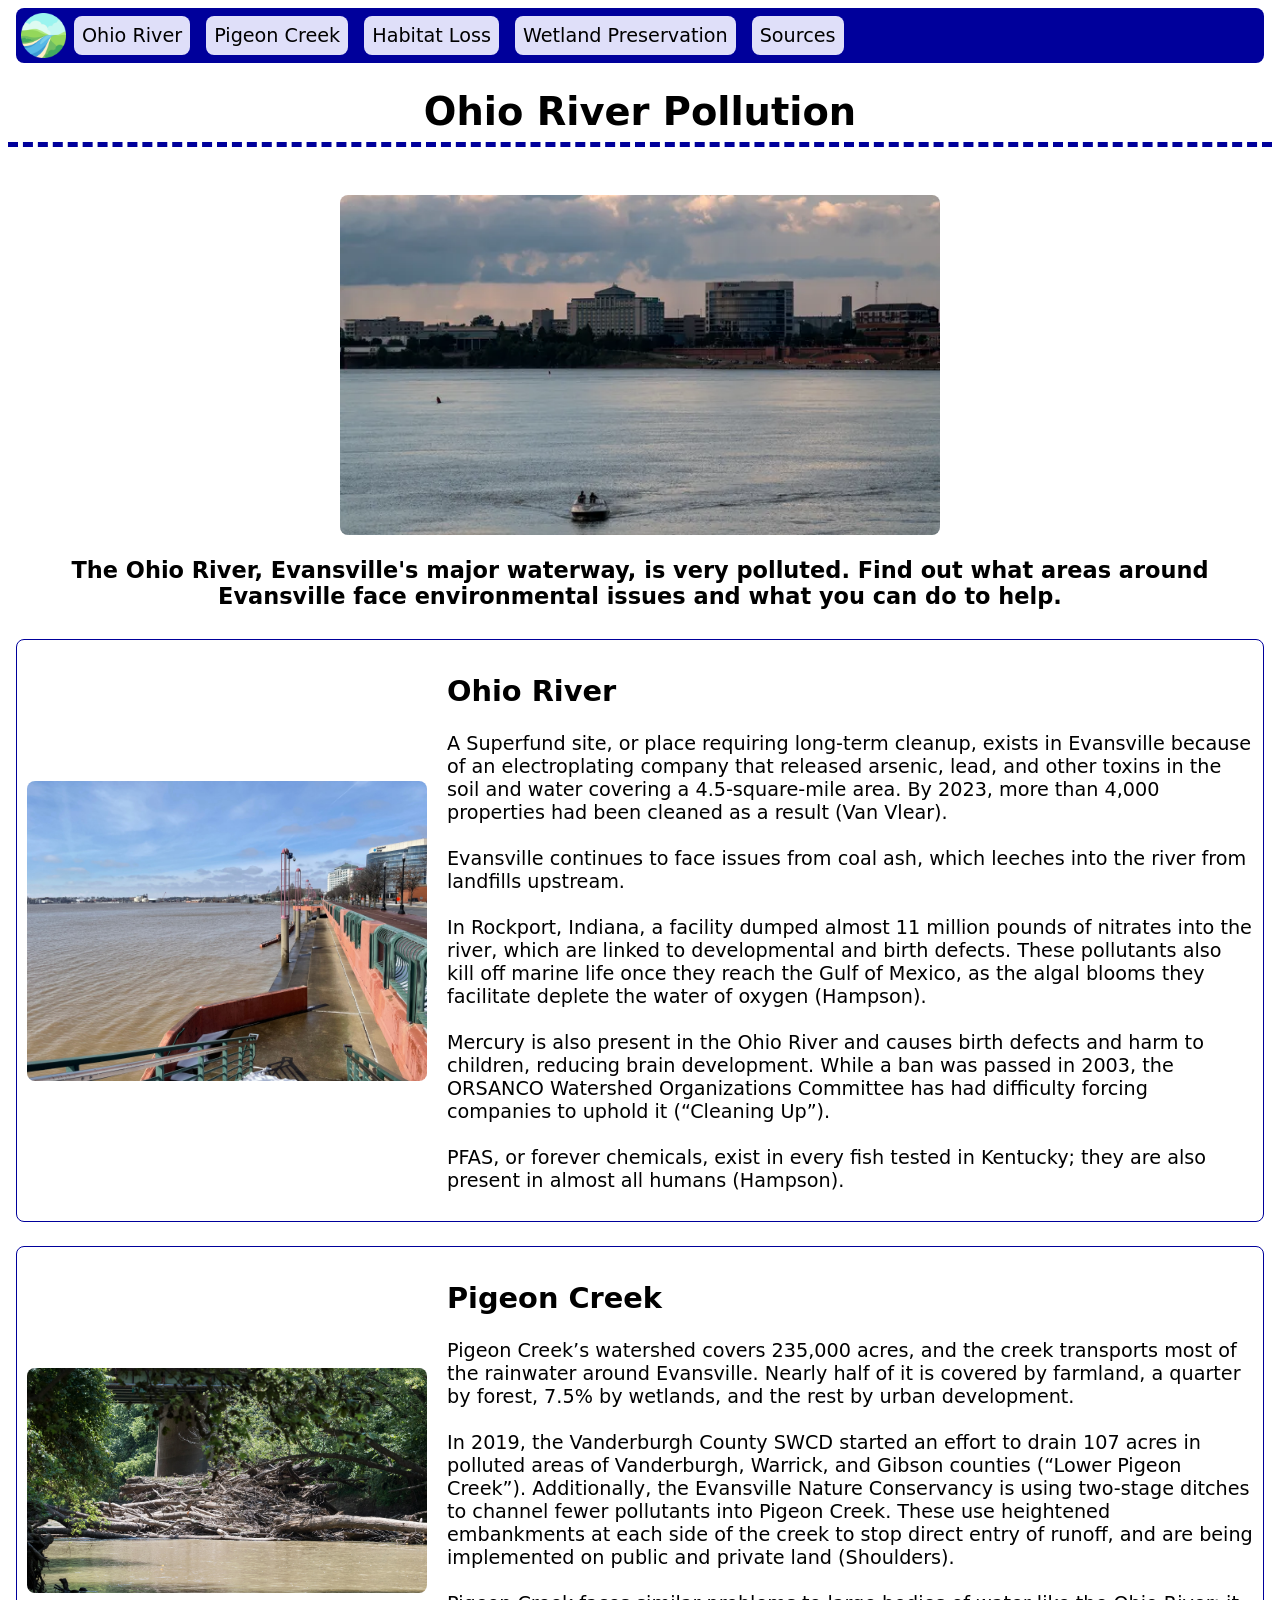
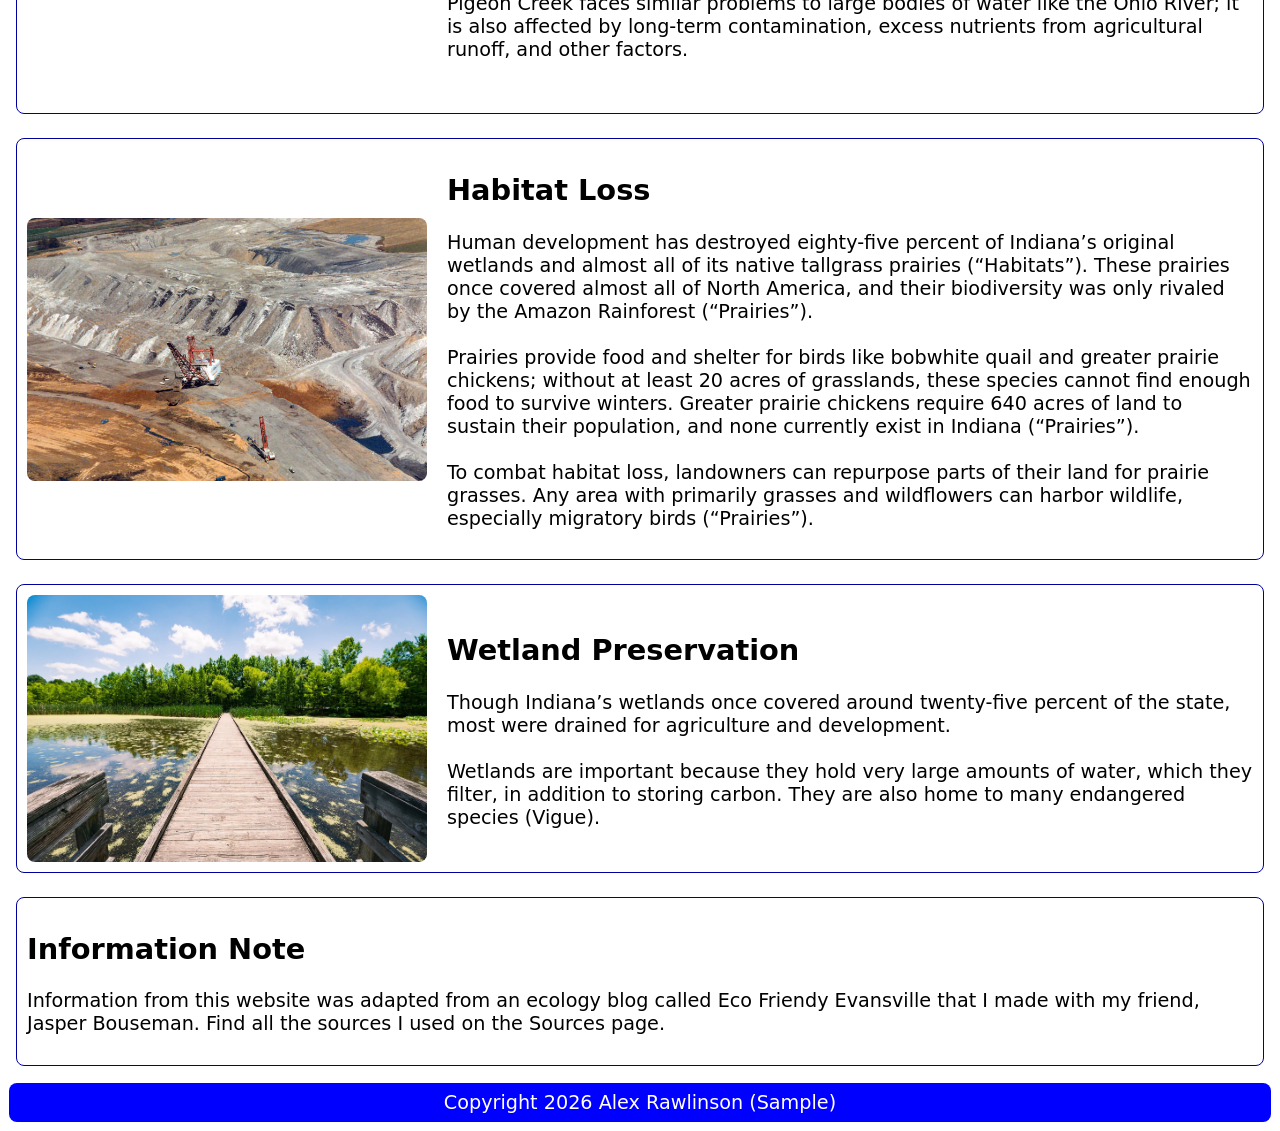
==== commit 5ba60f78: "fix colors and text" ====
--- a/index.html
+++ b/index.html
@@ -8,7 +8,7 @@
 
 <body>
   <div class="navbar" style="position: static;">
-    <a href="index.html"><img style="width: 30px; margin: auto;" src="Assets\river-icon.png"></a>
+    <a href="index.html"><img style="width: 45px; margin: auto;" src="Assets\river-icon.png"></a>
     <a href="#ohio" class="navbar-icon">Ohio River</a>
     <a href="#pigeon" class="navbar-icon">Pigeon Creek</a>
     <a href="#habitat" class="navbar-icon">Habitat Loss</a>
@@ -20,11 +20,10 @@
   <br>
   <!-- Change the image below to one you want to use. -->
   <img style="width: 600px" alt="Boat on Ohio River" src="Assets\boat-on-ohio.webp">
-  <h3> The Ohio River supplies all of Evansville’s water, yet it is extremely polluted. Find out more about what causes
-    this pollution, where it is, and what you can do to help below.</h3>
+  <h3>The Ohio River, Evansville's major waterway, is very polluted. Find out what areas around Evansville face environmental issues and what you can do to help.</h3>
   <div class="section-container">
     <div class="section" id="ohio">
-      <img alt="Flood in Evansville" src="Assets\dress-plaza-flood.jpg" class="section-image">
+      <img alt="Flood in Evansville" title="Flood in Evansville" src="Assets\dress-plaza-flood.jpg" class="section-image">
       <div class="section-text">
         <h2>Ohio River</h2>
         <p>A Superfund site, or place requiring long-term cleanup, exists in Evansville because of an electroplating
@@ -51,7 +50,7 @@
 
     </div>
     <div class="section" id="pigeon">
-      <img alt="Flooded Pigeon Creek" src="Assets\pigeon-creek-flood.webp" class="section-image">
+      <img alt="Flooded Pigeon Creek" title="Flooded Pigeon Creek" src="Assets\pigeon-creek-flood.webp" class="section-image">
       <div class="section-text">
         <h2>Pigeon Creek</h2>
         <p>Pigeon Creek’s watershed covers 235,000 acres, and the creek transports most of the rainwater around
@@ -72,7 +71,7 @@
 
     </div>
     <div class="section" id="habitat">
-      <img alt="Howell Wetlands" src="Assets\howell-wetlands.webp " class="section-image">
+      <img alt="Coal Mining" title="coal mining" src="Assets\coal.jpg" class="section-image">
       <div class="section-text">
         <h2>Habitat Loss</h2>
         <p>Human development has destroyed eighty-five percent of Indiana’s original wetlands and almost all of its
@@ -91,7 +90,7 @@
     </div>
 
     <div class="section" id="wetland">
-      <img alt="Howell Wetlands" src="Assets\howell-wetlands.webp " class="section-image">
+      <img alt="Howell Wetlands" title="Howell Wetlands" src="Assets\howell-wetlands.webp " class="section-image">
       <div class="section-text">
         <h2>Wetland Preservation</h2>
         <p>Though Indiana’s wetlands once covered around twenty-five percent of the state, most were drained for
--- a/style.css
+++ b/style.css
@@ -1,58 +1,49 @@
-/* The code below centers the text of all h1's on the page. */
-
 /*makes it scroll nicely*/
 html{
     scroll-behavior: smooth;
 }
 
-
+/*center header and make divider*/
 h1 {
     text-align: center;
-    border-bottom: 5px dashed rgb(0, 0, 255);
+    border-bottom: 5px dashed rgb(0, 0, 155);
     padding-bottom: 8px;
 
 
 }
 
-.animation-box {
-    width: 400px;
-    padding: auto;
-    background-color: white;
-    cursor: pointer;
-
-
+/*set margins to auto, put on left (block), and allow shrink*/
+img {
+    display: block;
+    margin-left: auto;
+    margin-right: auto;
+    border-radius: 8px;
+    /*width: 400px; */
+    flex: 0 1 400px;
 }
 
+/*make it bigger when you hover cursor*/
 img:hover {
     scale: 1.05;
     transition-duration: 0.1s;
 }
 
-/* The code below centers all images on the page and gives them a width of 400px. */
-img {
-    display: block;
-    margin-left: auto;
-    margin-right: auto;
-    border-radius: 3px;
-    width: 400px;
-}
-
-/* The code below centers the text of all h2's on the page. */
+/* The code below centers the text of all h3's on the page. */
 h3 {
     text-align: center;
 }
 
-/* The code below aligns all the sections horizontally on the bottom. */
+/*align sections left and allow wrap*/
 .section-container {
     display: flex;
     flex-wrap: wrap;
     gap: 8px;
 }
 
-/* The code below a solid black border to section and puts space between them (the margin). */
+/*format sections and allow side by side items within*/
 .section {
-    border: 1px rgb(0, 0, 255) dotted;
-    padding: 8px;
+    border: 1px rgb(0, 0, 155) ridge;
+    padding: 10px;
     border-radius: 8px;
     margin: 8px;
     display: flex;
@@ -60,24 +51,30 @@
     align-items: center;
 }
 
+/*class for images for side by side elements*/
 .section-image {
     width: 400px;
     margin-right: 20px;
 }
 
+/*text class so it can go next to images*/
 .section-text {
-    flex: 1;
+    flex: 1 1;
 }
 
+/*set background to ugly beige and Apple font :^| */
 body {
-    background-color: rgb(255, 250, 212);
+    /*background-color: rgb(216, 215, 255);*/
+    background-image: url(Assets\water-background.jpg);
+    font-size: larger;
     font-family: system-ui, -apple-system, BlinkMacSystemFont, 'Segoe UI', Roboto, Oxygen, Ubuntu, Cantarell, 'Open Sans', 'Helvetica Neue', sans-serif;
 }
 
+/*navbar with flex icons tried to make static but DID NOT WORK*/
 .navbar {
     display: flex;
     justify-content: flex-start;
-    background-color: rgb(0, 0, 255);
+    background-color: rgb(0, 0, 155);
     padding: 5px;
     margin: 8px;
     color: black;
@@ -86,11 +83,12 @@
     position: sticky;
 }
 
+/*make icons clickable and format correctly*/
 .navbar-icon {
     display: flex;
     justify-content: flex-start;
-    background-color: rgb(0, 0, 91);
-    color: white;
+    background-color: rgb(223, 223, 249);
+    color: rgb(0, 0, 0);
     padding: 8px;
     margin-left: 8px;
     margin-right: 8px;
@@ -99,21 +97,25 @@
     border-radius: 8px;
 }
 
+/*make navbar icon big on hover*/
 .navbar-icon:hover {
     scale: 1.05;
     transition-duration: 0.1s;
 }
 
+/*make hyperlinks look like normal text*/
 a {
     color: black;
     text-decoration: none;
     font-size: auto;
 }
 
+/*make it bold DOES NOT WORK*/
 a :hover {
     font-weight: bolder;
 }
 
+/*format bottom bar*/
 .bottom-bar {
     display: block;
     text-align: center;
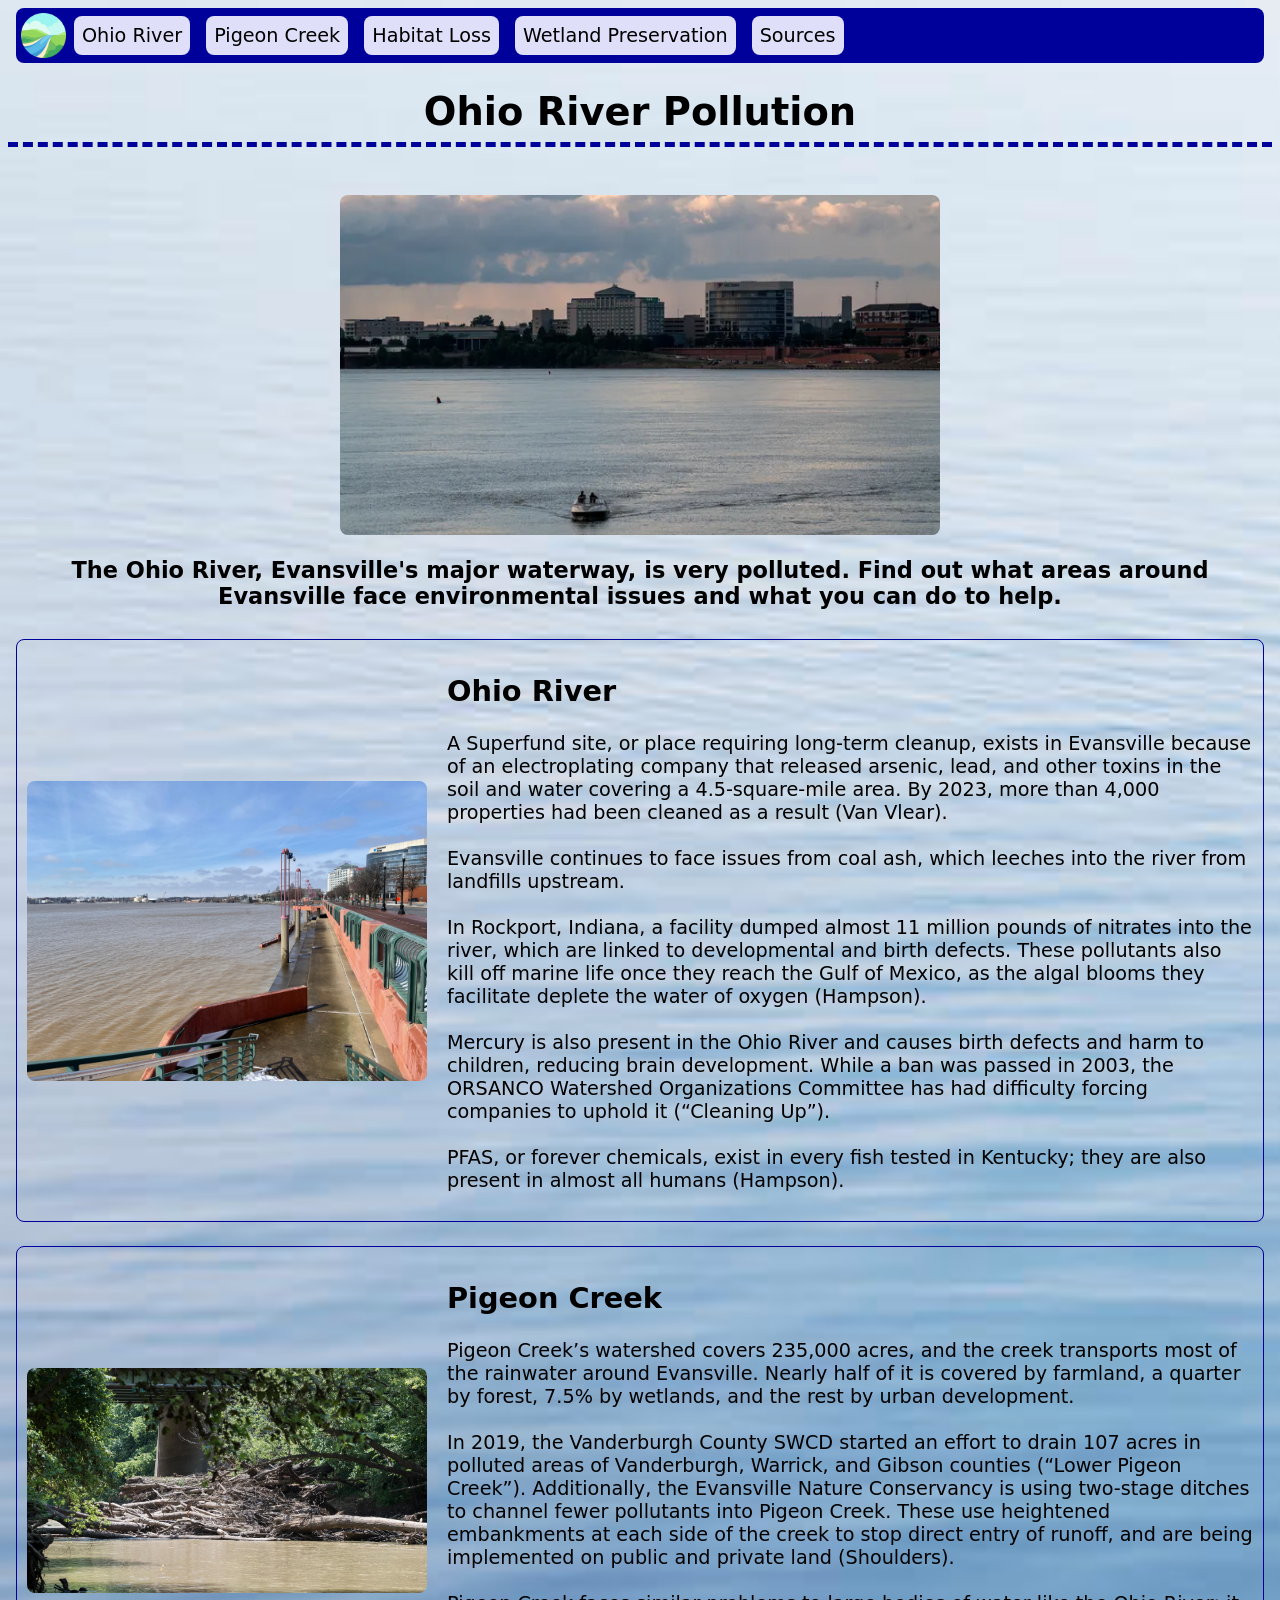
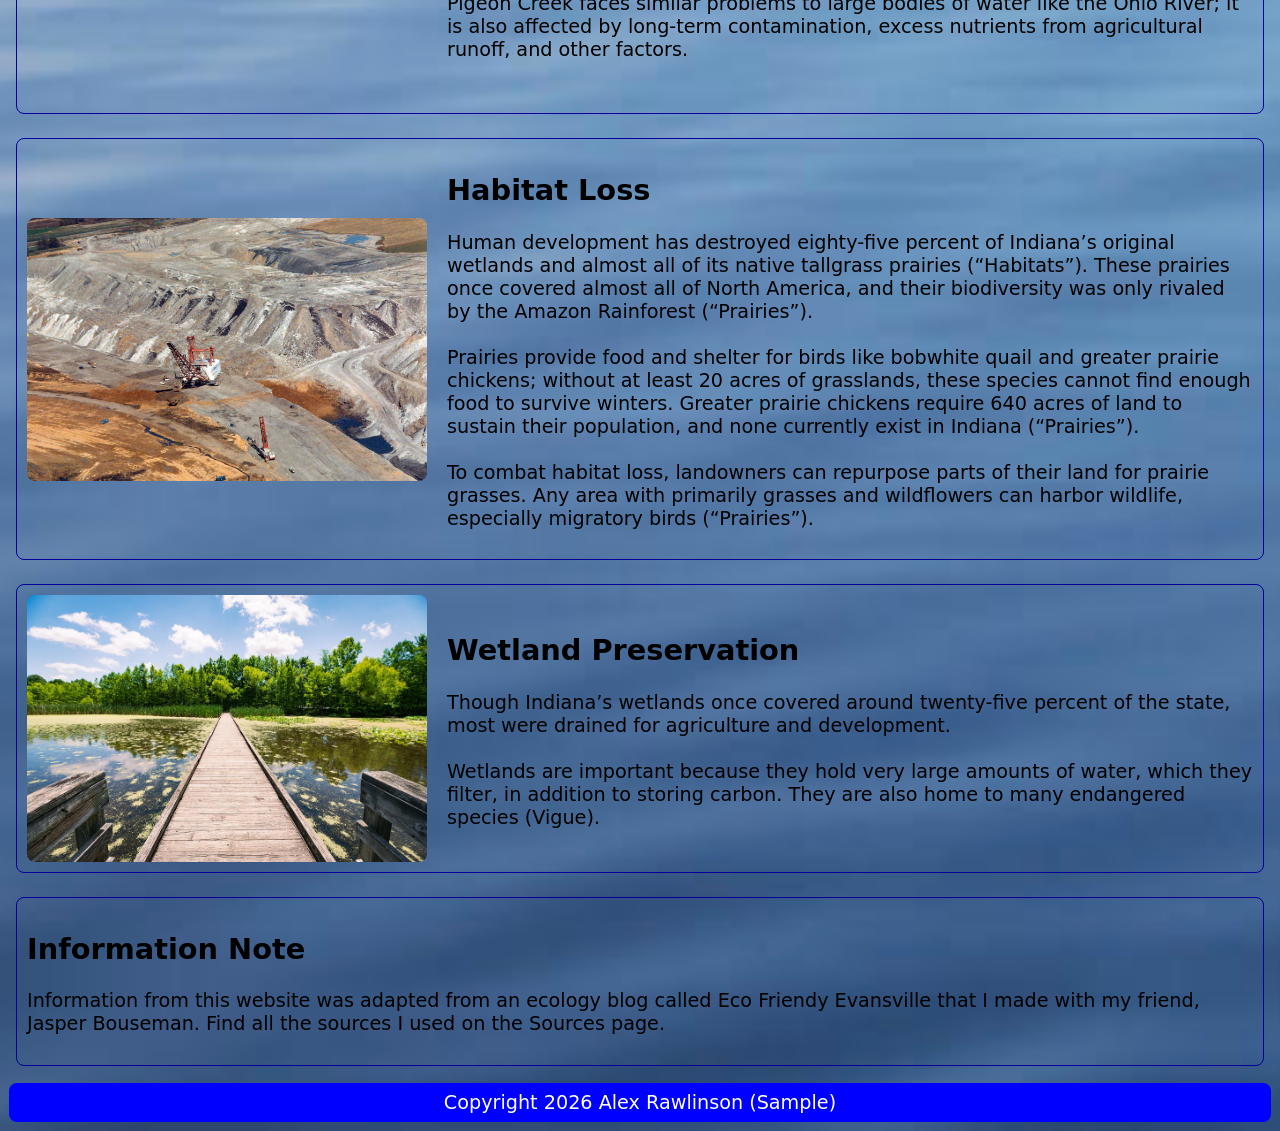
==== commit bf93567c: "light AI refactor and make icon rotate" ====
--- a/index.html
+++ b/index.html
@@ -7,8 +7,8 @@
 </head>
 
 <body>
-  <div class="navbar" style="position: static;">
-    <a href="index.html"><img style="width: 45px; margin: auto;" src="Assets\river-icon.png"></a>
+  <div class="navbar">
+    <a href="index.html"><img style="width: 45px; margin: auto;" src="Assets/river-icon.png" class="nav-logo"></a>
     <a href="#ohio" class="navbar-icon">Ohio River</a>
     <a href="#pigeon" class="navbar-icon">Pigeon Creek</a>
     <a href="#habitat" class="navbar-icon">Habitat Loss</a>
@@ -19,11 +19,11 @@
   <h1>Ohio River Pollution</h1>
   <br>
   <!-- Change the image below to one you want to use. -->
-  <img style="width: 600px" alt="Boat on Ohio River" src="Assets\boat-on-ohio.webp">
+  <img style="width: 600px" alt="Boat on Ohio River" src="Assets/boat-on-ohio.webp">
   <h3>The Ohio River, Evansville's major waterway, is very polluted. Find out what areas around Evansville face environmental issues and what you can do to help.</h3>
   <div class="section-container">
     <div class="section" id="ohio">
-      <img alt="Flood in Evansville" title="Flood in Evansville" src="Assets\dress-plaza-flood.jpg" class="section-image">
+      <img alt="Flood in Evansville" title="Flood in Evansville" src="Assets/dress-plaza-flood.jpg" class="section-image">
       <div class="section-text">
         <h2>Ohio River</h2>
         <p>A Superfund site, or place requiring long-term cleanup, exists in Evansville because of an electroplating
@@ -50,7 +50,7 @@
 
     </div>
     <div class="section" id="pigeon">
-      <img alt="Flooded Pigeon Creek" title="Flooded Pigeon Creek" src="Assets\pigeon-creek-flood.webp" class="section-image">
+      <img alt="Flooded Pigeon Creek" title="Flooded Pigeon Creek" src="Assets/pigeon-creek-flood.webp" class="section-image">
       <div class="section-text">
         <h2>Pigeon Creek</h2>
         <p>Pigeon Creek’s watershed covers 235,000 acres, and the creek transports most of the rainwater around
@@ -71,7 +71,7 @@
 
     </div>
     <div class="section" id="habitat">
-      <img alt="Coal Mining" title="coal mining" src="Assets\coal.jpg" class="section-image">
+      <img alt="Coal Mining" title="coal mining" src="Assets/coal.jpg" class="section-image">
       <div class="section-text">
         <h2>Habitat Loss</h2>
         <p>Human development has destroyed eighty-five percent of Indiana’s original wetlands and almost all of its
@@ -90,7 +90,7 @@
     </div>
 
     <div class="section" id="wetland">
-      <img alt="Howell Wetlands" title="Howell Wetlands" src="Assets\howell-wetlands.webp " class="section-image">
+      <img alt="Howell Wetlands" title="Howell Wetlands" src="Assets/howell-wetlands.webp " class="section-image">
       <div class="section-text">
         <h2>Wetland Preservation</h2>
         <p>Though Indiana’s wetlands once covered around twenty-five percent of the state, most were drained for
--- a/style.css
+++ b/style.css
@@ -1,5 +1,5 @@
 /*makes it scroll nicely*/
-html{
+html {
     scroll-behavior: smooth;
 }
 
@@ -20,12 +20,12 @@
     border-radius: 8px;
     /*width: 400px; */
     flex: 0 1 400px;
+    transition: transform 0.12s ease;
 }
 
 /*make it bigger when you hover cursor*/
 img:hover {
-    scale: 1.05;
-    transition-duration: 0.1s;
+    transform: scale(1.05);
 }
 
 /* The code below centers the text of all h3's on the page. */
@@ -54,18 +54,22 @@
 /*class for images for side by side elements*/
 .section-image {
     width: 400px;
+    flex: 0 0 400px;
+    min-width: 200px;
     margin-right: 20px;
 }
 
 /*text class so it can go next to images*/
 .section-text {
-    flex: 1 1;
+    flex: 1 1 200px;
+    min-width: 200px;
 }
 
 /*set background to ugly beige and Apple font :^| */
 body {
-    /*background-color: rgb(216, 215, 255);*/
-    background-image: url(Assets\water-background.jpg);
+    background-image: url("Assets/water-background.jpg");
+    background-repeat: no-repeat;
+    background-size: cover;
     font-size: larger;
     font-family: system-ui, -apple-system, BlinkMacSystemFont, 'Segoe UI', Roboto, Oxygen, Ubuntu, Cantarell, 'Open Sans', 'Helvetica Neue', sans-serif;
 }
@@ -81,6 +85,8 @@
     border-radius: 8px;
     align-items: center;
     position: sticky;
+    top: 1px;
+    z-index: 10;
 }
 
 /*make icons clickable and format correctly*/
@@ -95,12 +101,26 @@
     cursor: pointer;
     border-color: black;
     border-radius: 8px;
+    transition: transform 0.12s ease;
 }
 
 /*make navbar icon big on hover*/
 .navbar-icon:hover {
-    scale: 1.05;
-    transition-duration: 0.1s;
+    transform: scale(1.05);
+}
+
+.nav-logo {
+width: 45px;
+transform-origin: center;
+transition: transform 0.6s cubic-bezier(.4,0,.2,1);
+}
+
+.nav-logo:hover {
+transform: rotate(360deg);
+}
+
+.nav-logo:hover {
+transform: rotate(360deg) scale(1.05);
 }
 
 /*make hyperlinks look like normal text*/
@@ -111,9 +131,11 @@
 }
 
 /*make it bold DOES NOT WORK*/
-a :hover {
-    font-weight: bolder;
+a:hover {
+    font-weight: bold;
 }
+
+a:focus { outline: 3px solid #ffd; font-weight: bold; }
 
 /*format bottom bar*/
 .bottom-bar {
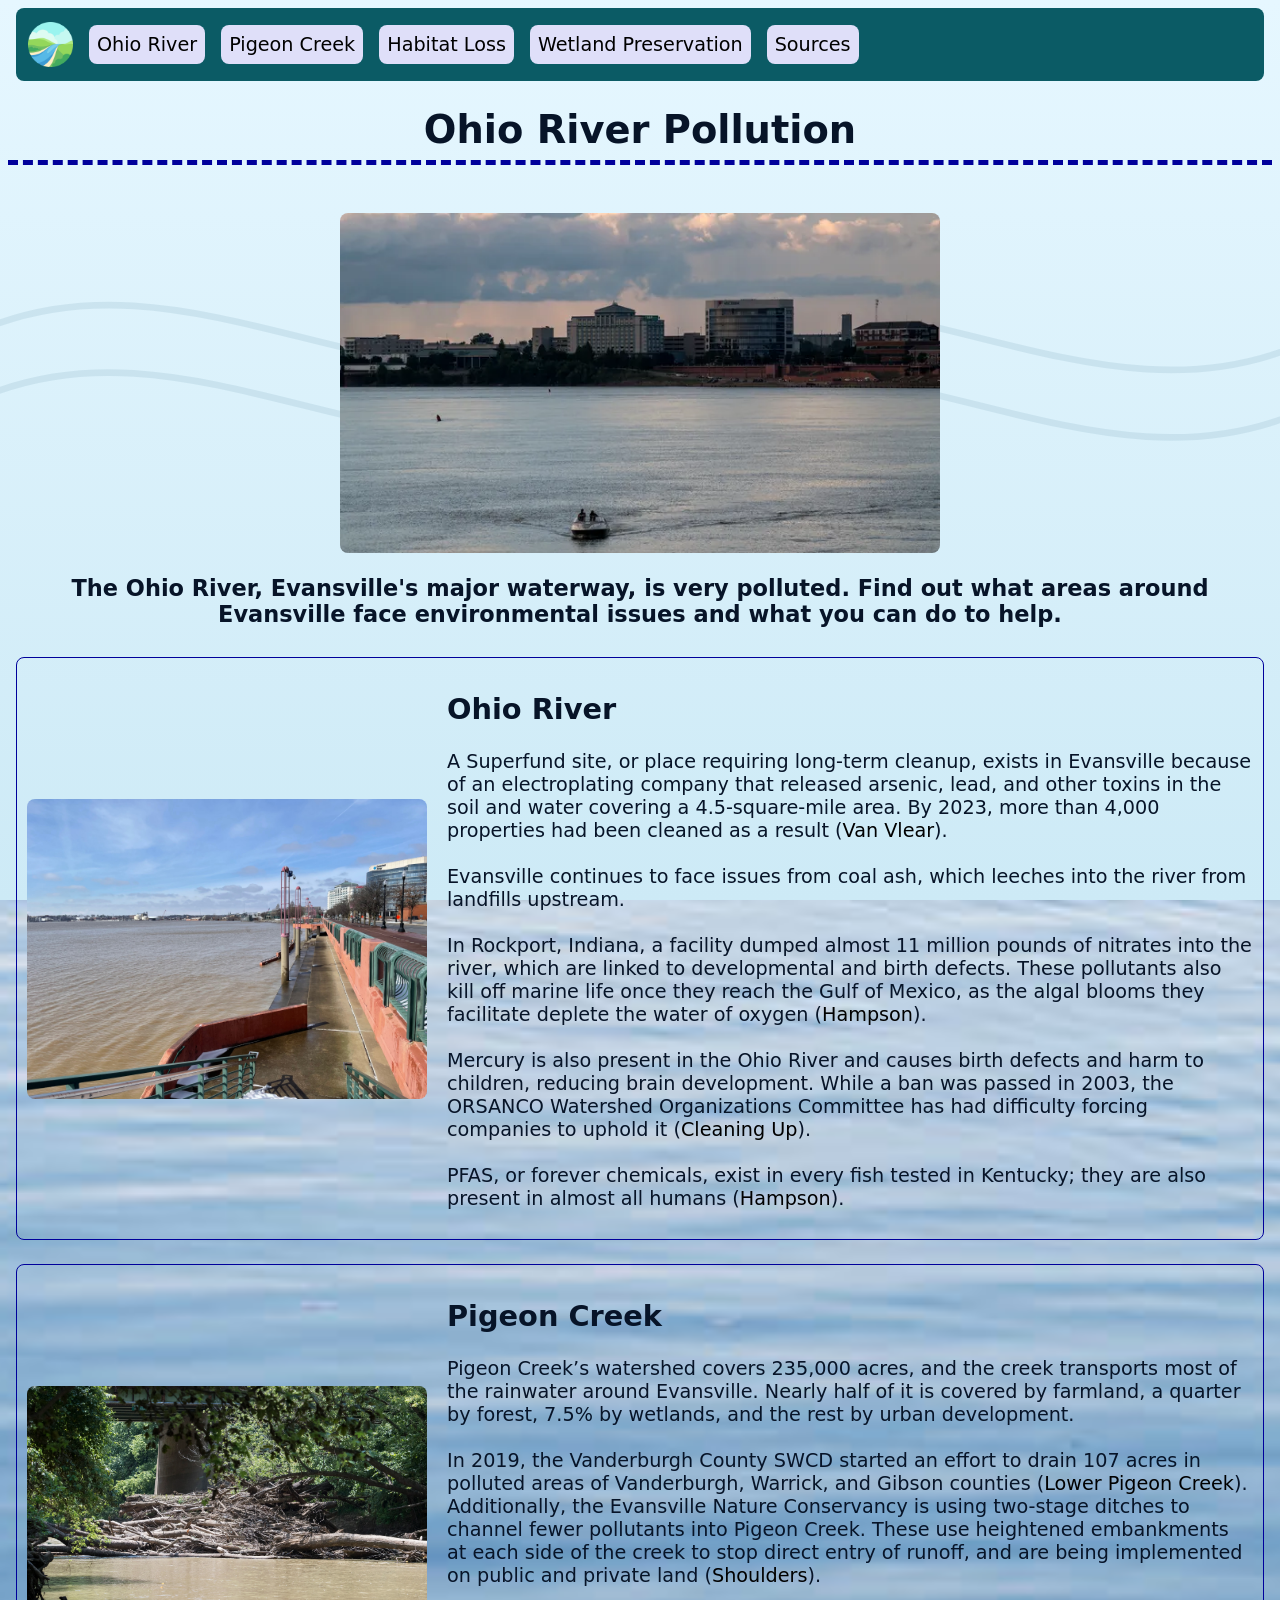
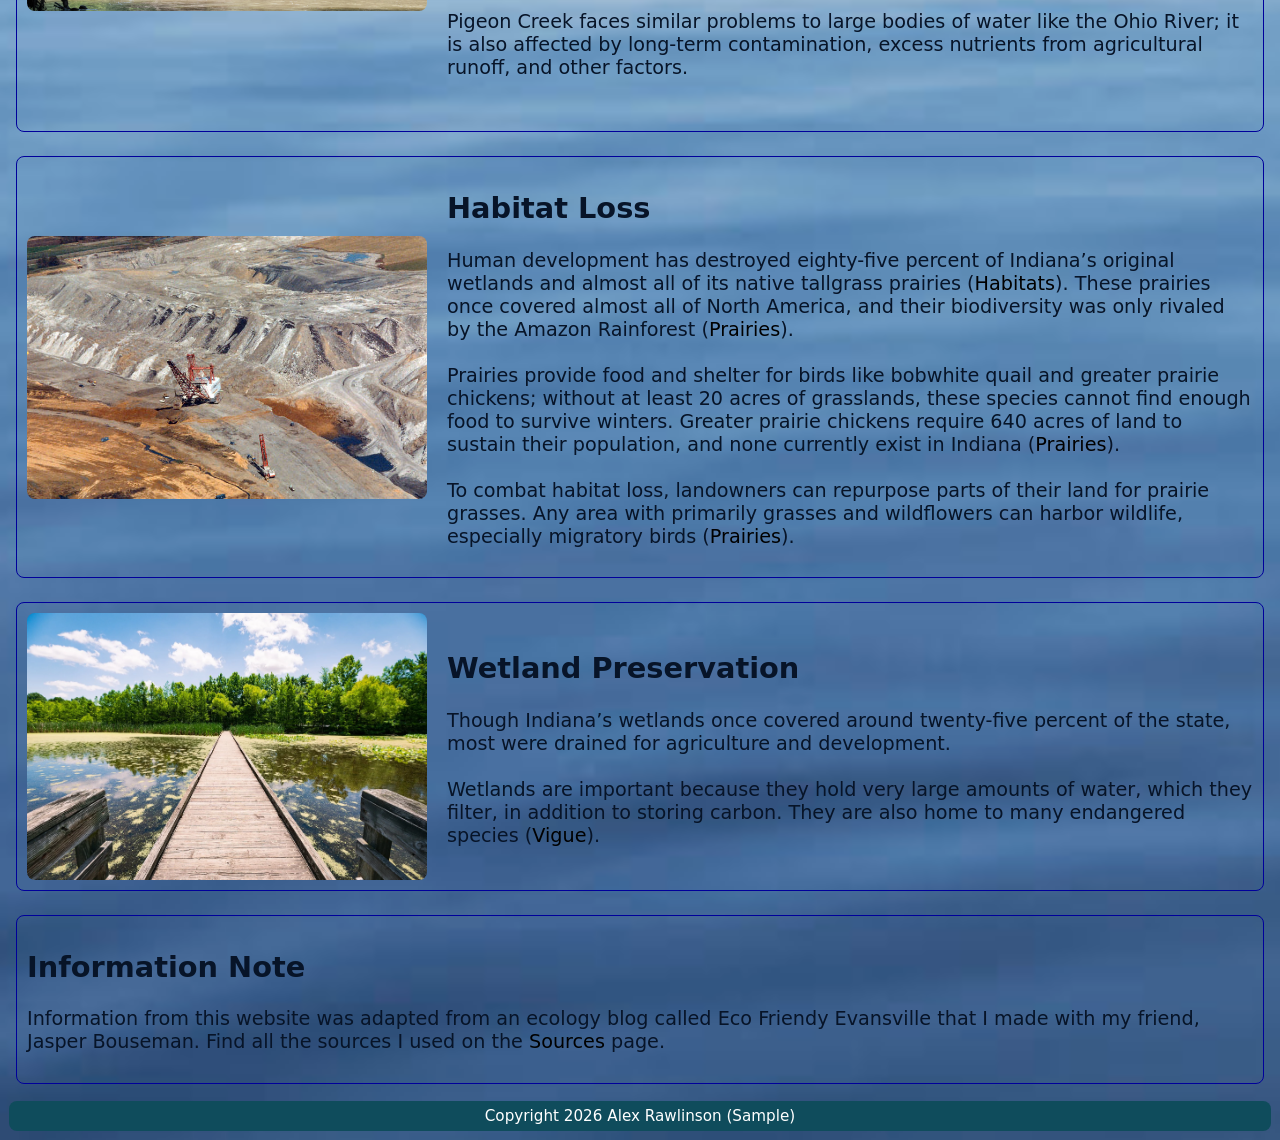
==== commit bf5c89c8: "major AI usage holy moly" ====
--- a/index.html
+++ b/index.html
@@ -4,11 +4,12 @@
 <head>
   <title>Website for Change</title>
   <link href="style.css" rel="stylesheet" type="text/css" />
+  <meta name="viewport" content="width=device-width,initial-scale=1">
 </head>
 
 <body>
   <div class="navbar">
-    <a href="index.html"><img style="width: 45px; margin: auto;" src="Assets/river-icon.png" class="nav-logo"></a>
+    <a href="index.html"><img src="Assets/river-icon.png" class="nav-logo" alt="River logo"></a>
     <a href="#ohio" class="navbar-icon">Ohio River</a>
     <a href="#pigeon" class="navbar-icon">Pigeon Creek</a>
     <a href="#habitat" class="navbar-icon">Habitat Loss</a>
@@ -19,7 +20,7 @@
   <h1>Ohio River Pollution</h1>
   <br>
   <!-- Change the image below to one you want to use. -->
-  <img style="width: 600px" alt="Boat on Ohio River" src="Assets/boat-on-ohio.webp">
+  <img class="main-image" alt="Boat on Ohio River" src="Assets/boat-on-ohio.webp">
   <h3>The Ohio River, Evansville's major waterway, is very polluted. Find out what areas around Evansville face environmental issues and what you can do to help.</h3>
   <div class="section-container">
     <div class="section" id="ohio">
@@ -28,21 +29,21 @@
         <h2>Ohio River</h2>
         <p>A Superfund site, or place requiring long-term cleanup, exists in Evansville because of an electroplating
           company that released arsenic, lead, and other toxins in the soil and water covering a 4.5-square-mile area.
-          By 2023, more than 4,000 properties had been cleaned as a result (Van Vlear). <br><br>
+          By 2023, more than 4,000 properties had been cleaned as a result (<a href="sources.html#van-vlear">Van Vlear</a>). <br><br>
 
           Evansville continues to face issues from coal ash, which leeches into the river from landfills upstream.
           <br><br>
 
           In Rockport, Indiana, a facility dumped almost 11 million pounds of nitrates into the river, which are linked
           to developmental and birth defects. These pollutants also kill off marine life once they reach the Gulf of
-          Mexico, as the algal blooms they facilitate deplete the water of oxygen (Hampson). <br><br>
+          Mexico, as the algal blooms they facilitate deplete the water of oxygen (<a href="sources.html#hampson">Hampson</a>). <br><br>
 
           Mercury is also present in the Ohio River and causes birth defects and harm to children, reducing brain
           development. While a ban was passed in 2003, the ORSANCO Watershed Organizations Committee has had difficulty
-          forcing companies to uphold it (“Cleaning Up”). <br><br>
+          forcing companies to uphold it (<a href="sources.html#cleaning-up">Cleaning Up</a>). <br><br>
 
           PFAS, or forever chemicals, exist in every fish tested in Kentucky; they are also present in almost all humans
-          (Hampson).
+          (<a href="sources.html#hampson">Hampson</a>).
         </p>
 
       </div>
@@ -58,9 +59,9 @@
           urban development. <br><br>
 
           In 2019, the Vanderburgh County SWCD started an effort to drain 107 acres in polluted areas of Vanderburgh,
-          Warrick, and Gibson counties (“Lower Pigeon Creek”). Additionally, the Evansville Nature Conservancy is using
+          Warrick, and Gibson counties (<a href="sources.html#lower-pigeon">Lower Pigeon Creek</a>). Additionally, the Evansville Nature Conservancy is using
           two-stage ditches to channel fewer pollutants into Pigeon Creek. These use heightened embankments at each side
-          of the creek to stop direct entry of runoff, and are being implemented on public and private land (Shoulders).
+          of the creek to stop direct entry of runoff, and are being implemented on public and private land (<a href="sources.html#shoulders">Shoulders</a>).
           <br><br>
 
           Pigeon Creek faces similar problems to large bodies of water like the Ohio River; it is also affected by
@@ -75,29 +76,29 @@
       <div class="section-text">
         <h2>Habitat Loss</h2>
         <p>Human development has destroyed eighty-five percent of Indiana’s original wetlands and almost all of its
-          native tallgrass prairies (“Habitats”). These prairies once covered almost all of North America, and their
-          biodiversity was only rivaled by the Amazon Rainforest (“Prairies”).<br><br>
+          native tallgrass prairies (<a href="sources.html#habitats">Habitats</a>). These prairies once covered almost all of North America, and their
+          biodiversity was only rivaled by the Amazon Rainforest (<a href="sources.html#prairies">Prairies</a>).<br><br>
 
           Prairies provide food and shelter for birds like bobwhite quail and greater prairie chickens; without at least
           20 acres of grasslands, these species cannot find enough food to survive winters. Greater prairie chickens
-          require 640 acres of land to sustain their population, and none currently exist in Indiana (“Prairies”).
+          require 640 acres of land to sustain their population, and none currently exist in Indiana (<a href="sources.html#prairies">Prairies</a>).
           <br><br>
 
           To combat habitat loss, landowners can repurpose parts of their land for prairie grasses. Any area with
-          primarily grasses and wildflowers can harbor wildlife, especially migratory birds (“Prairies”).
+          primarily grasses and wildflowers can harbor wildlife, especially migratory birds (<a href="sources.html#prairies">Prairies</a>).
         </p>
       </div>
     </div>
 
     <div class="section" id="wetland">
-      <img alt="Howell Wetlands" title="Howell Wetlands" src="Assets/howell-wetlands.webp " class="section-image">
+      <img alt="Howell Wetlands" title="Howell Wetlands" src="Assets/howell-wetlands.webp" class="section-image">
       <div class="section-text">
         <h2>Wetland Preservation</h2>
         <p>Though Indiana’s wetlands once covered around twenty-five percent of the state, most were drained for
           agriculture and development. <br><br>
 
           Wetlands are important because they hold very large amounts of water, which they filter, in addition to
-          storing carbon. They are also home to many endangered species (Vigue).</p>
+          storing carbon. They are also home to many endangered species (<a href="sources.html#vigue">Vigue</a>).</p>
       </div>
     </div>
     <div class="section" id="note">
@@ -110,6 +111,17 @@
     </div>
     <p class="bottom-bar">Copyright 2026 Alex Rawlinson (Sample)</p>
 
+  <script>
+    (function() {
+      const nav = document.querySelector('.navbar');
+      const threshold = 60;
+      window.addEventListener('scroll', () => {
+        if (window.scrollY > threshold) nav.classList.add('navbar--small');
+        else nav.classList.remove('navbar--small');
+      });
+    })();
+  </script>
+
 </body>
 
 </html>
--- a/style.css
+++ b/style.css
@@ -1,6 +1,14 @@
 /*makes it scroll nicely*/
 html {
     scroll-behavior: smooth;
+}
+
+:root {
+    --accent: #0b5b65;
+    --accent-2: #0f4c5c;
+    --muted-bg: #e6f7ff;
+    --card-bg: rgba(255,255,255,0.85);
+    --text-color: #071428;
 }
 
 /*center header and make divider*/
@@ -21,6 +29,12 @@
     /*width: 400px; */
     flex: 0 1 400px;
     transition: transform 0.12s ease;
+}
+
+.main-image {
+    width: 600px;
+    max-width: 100%;
+    height: auto;
 }
 
 /*make it bigger when you hover cursor*/
@@ -65,11 +79,15 @@
     min-width: 200px;
 }
 
-/*set background to ugly beige and Apple font :^| */
+/*set background and type scale*/
 body {
-    background-image: url("Assets/water-background.jpg");
-    background-repeat: no-repeat;
-    background-size: cover;
+    background-image: url("Assets/water-background.svg"), url("Assets/water-background.jpg");
+    background-repeat: no-repeat, no-repeat;
+    background-size: cover, cover;
+    background-position: center center, center center;
+    background-attachment: fixed, scroll;
+    background-color: var(--muted-bg);
+    color: var(--text-color);
     font-size: larger;
     font-family: system-ui, -apple-system, BlinkMacSystemFont, 'Segoe UI', Roboto, Oxygen, Ubuntu, Cantarell, 'Open Sans', 'Helvetica Neue', sans-serif;
 }
@@ -78,15 +96,16 @@
 .navbar {
     display: flex;
     justify-content: flex-start;
-    background-color: rgb(0, 0, 155);
-    padding: 5px;
+    background-color: var(--accent);
+    padding: 14px 12px;
     margin: 8px;
-    color: black;
+    color: white;
     border-radius: 8px;
     align-items: center;
     position: sticky;
-    top: 1px;
-    z-index: 10;
+    top: 0;
+    z-index: 1000;
+    transition: padding 220ms ease, backdrop-filter 220ms ease;
 }
 
 /*make icons clickable and format correctly*/
@@ -109,18 +128,20 @@
     transform: scale(1.05);
 }
 
-.nav-logo {
-width: 45px;
-transform-origin: center;
-transition: transform 0.6s cubic-bezier(.4,0,.2,1);
+/* compact navbar when scrolling */
+.navbar--small {
+    padding: 6px 8px;
 }
 
+.nav-logo {
+    width: 45px;
+    height: auto;
+    transform-origin: center;
+    transition: transform 0.6s cubic-bezier(.4,0,.2,1), width 200ms ease;
+    margin-right: 8px;
+}
 .nav-logo:hover {
-transform: rotate(360deg);
-}
-
-.nav-logo:hover {
-transform: rotate(360deg) scale(1.05);
+    transform: rotate(360deg);
 }
 
 /*make hyperlinks look like normal text*/
@@ -132,7 +153,8 @@
 
 /*make it bold DOES NOT WORK*/
 a:hover {
-    font-weight: bold;
+    font-weight: 700;
+    text-decoration: underline;
 }
 
 a:focus { outline: 3px solid #ffd; font-weight: bold; }
@@ -141,11 +163,12 @@
 .bottom-bar {
     display: block;
     text-align: center;
-    background-color: rgb(0, 0, 255);
+    background-color: var(--accent-2);
     border-radius: 8px;
-    padding: 8px;
+    padding: 6px 8px;
     margin: 1px;
     color: rgb(255, 255, 255);
     align-items: center;
     flex-grow: 1;
+    font-size: 0.95rem;
 }
